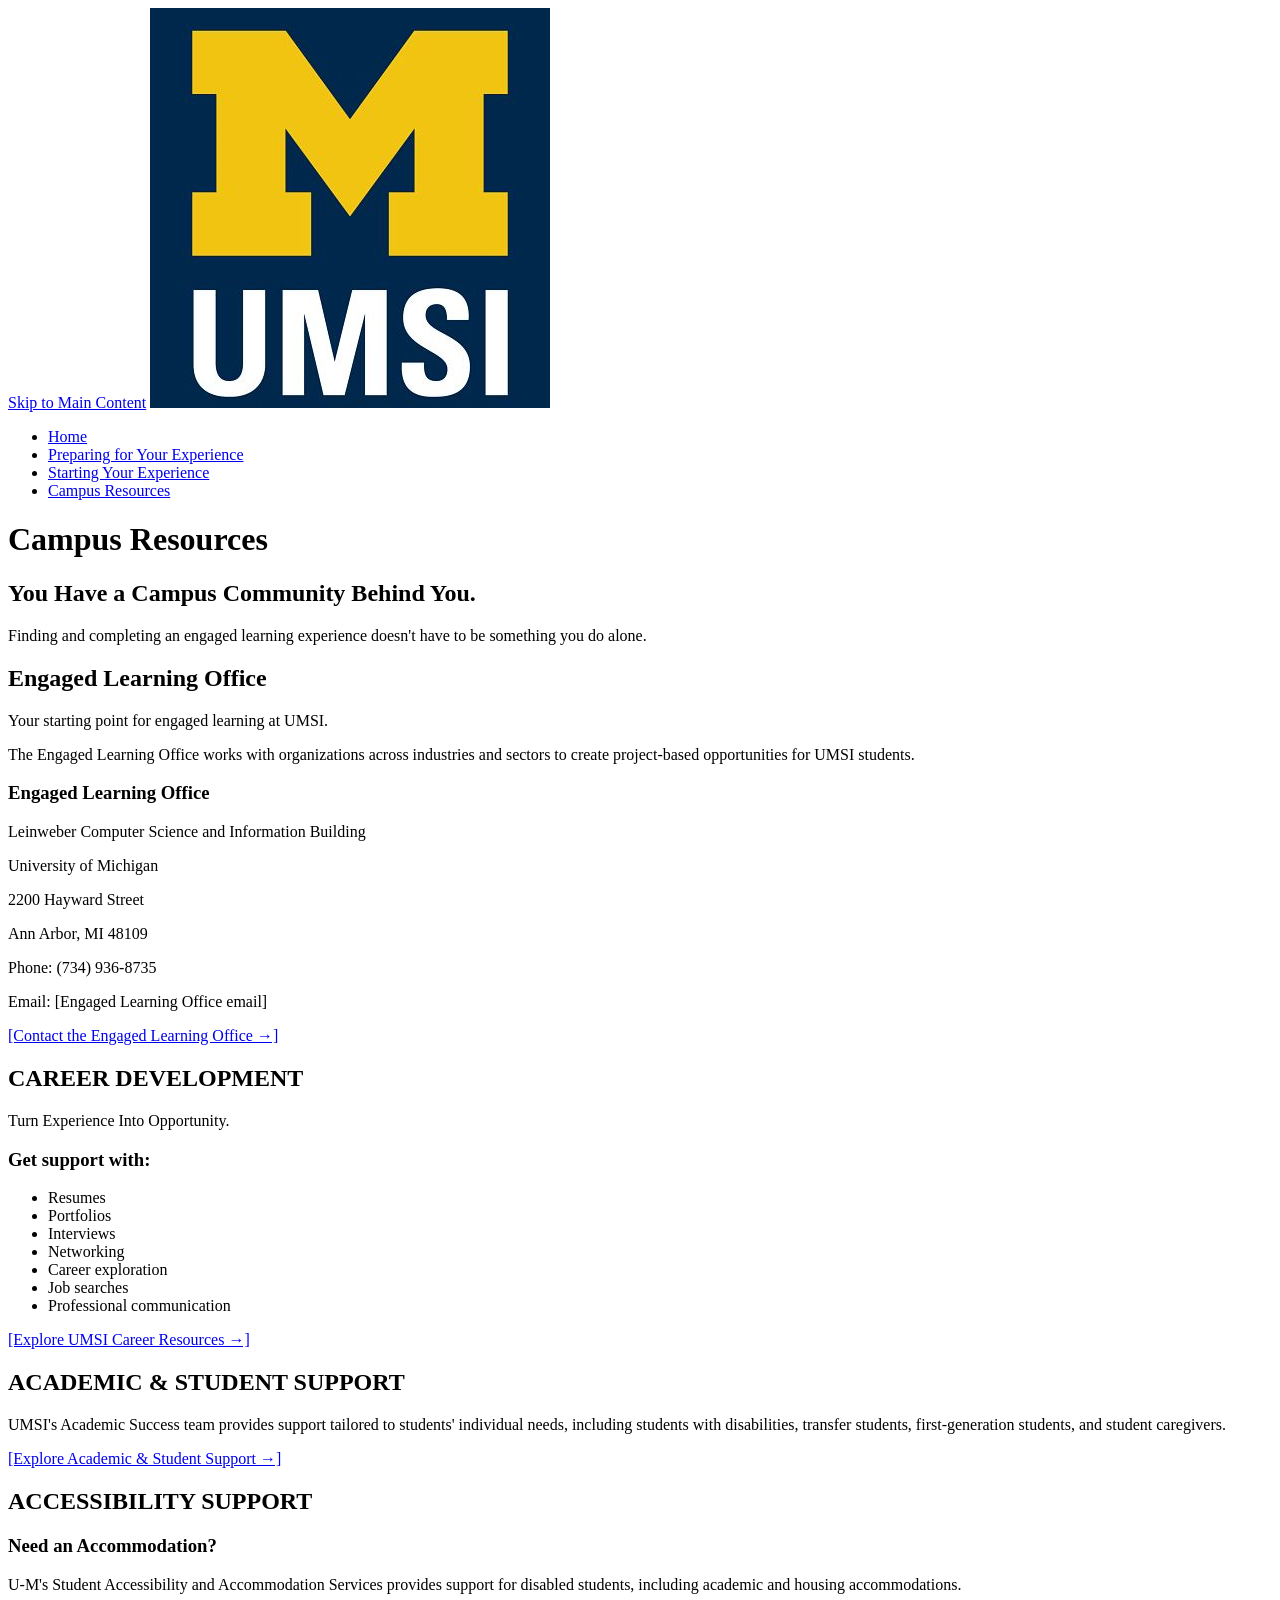
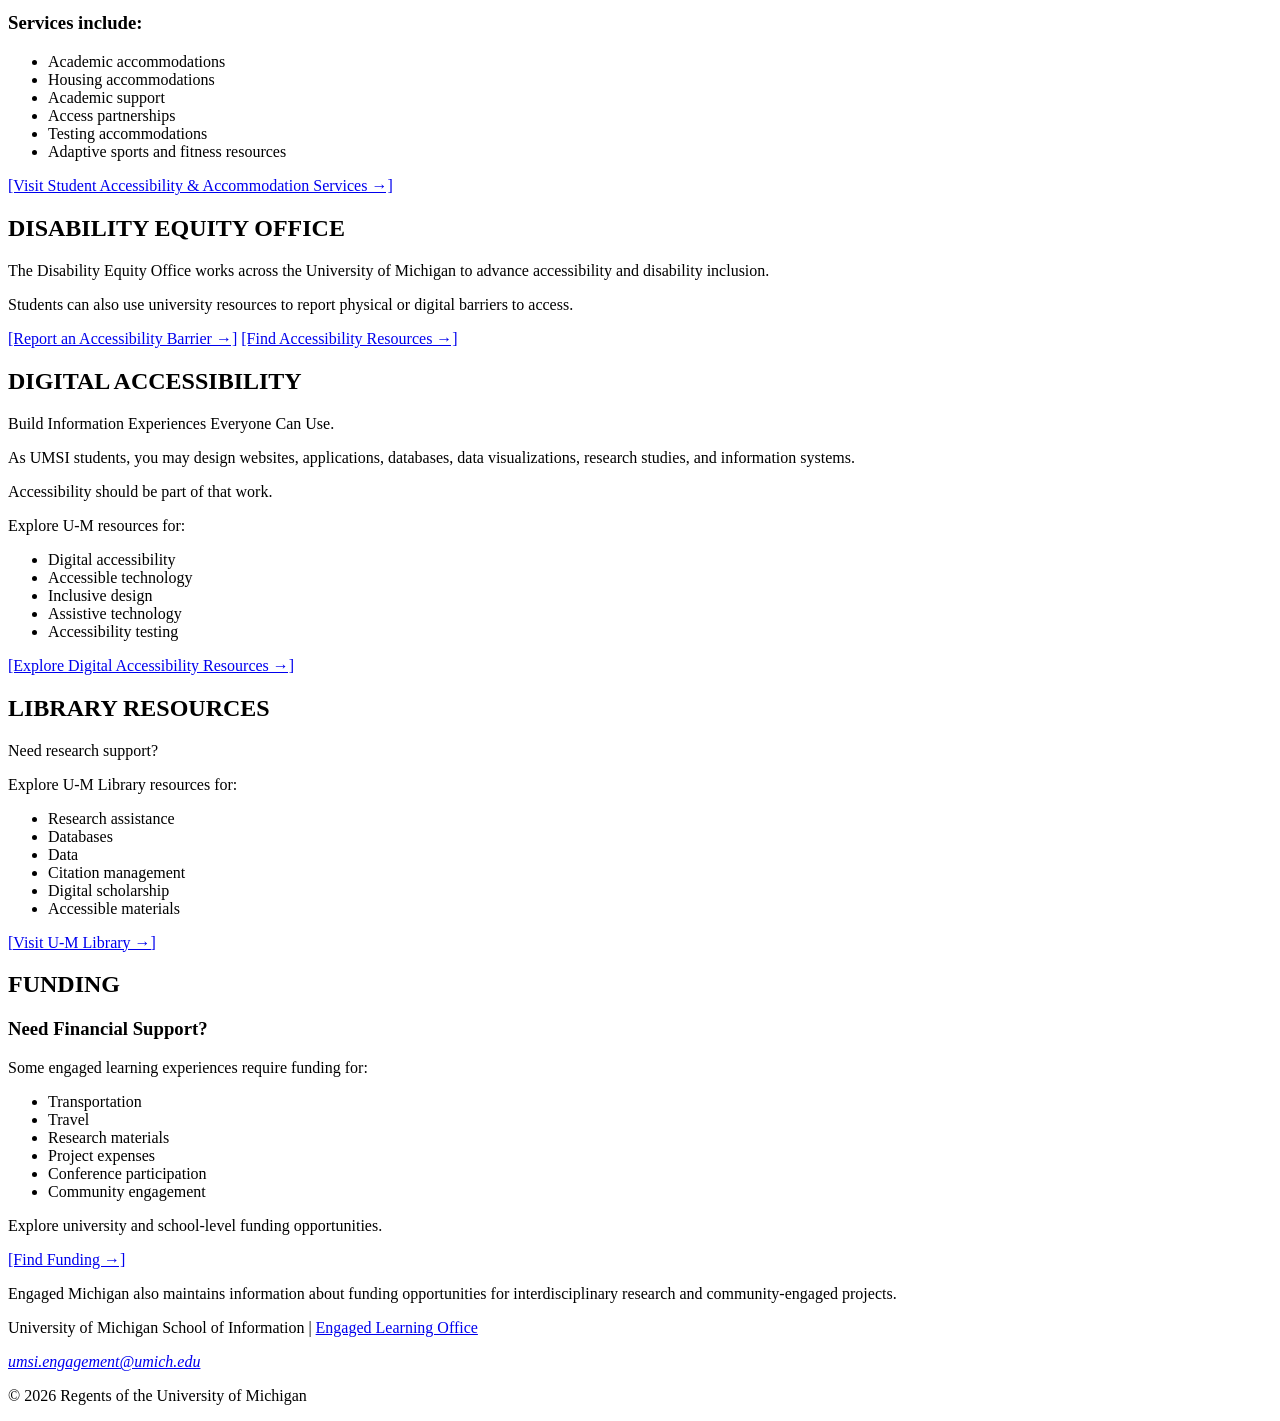
==== campus_resources.html @ bd6daf4a "Week03_hw" ====
<!DOCTYPE html>
<html lang="en">
<head>
    <meta charset="UTF-8">
    <meta name="viewport" content="width=device-width, initial-scale=1.0">
    <title>Campus Resources</title>
</head>
<body>

    <header>
    <a href = "#main">Skip to Main Content</a>
            <img src="images/UMSI_signature_vertical_informal_solidblue.jpg" alt="UMSI Logo">
            <nav>
                <ul>
                    <li><a href = "index.html">Home</a></li>
                    <li><a href = "prep.html">Preparing for Your Experience</a></li>
                    <li><a href = "start.html">Starting Your Experience</a></li>
                    <li><a href = "campus_resources.html">Campus Resources</a></li>
                </ul>
            </nav>
        <h1>Campus Resources</h1>
    </header>

    <main id="main">
        <section>
            <h2>You Have a Campus Community Behind You.</h2>
            <p>Finding and completing an engaged learning experience doesn't have to be something you do alone.</p>
        </section>

        <section>
            <h2>Engaged Learning Office</h2>
            <p>Your starting point for engaged learning at UMSI.</p>
            <p>The Engaged Learning Office works with organizations across industries and sectors to create project-based opportunities for UMSI students.</p>
            <article>
            <h3>Engaged Learning Office</h3>
            <p>Leinweber Computer Science and Information Building</p>
            <p>University of Michigan</p>
            <p>2200 Hayward Street</p>
            <p>Ann Arbor, MI 48109</p>
            <p>Phone: (734) 936-8735</p>
            <p>Email: [Engaged Learning Office email]</p>
            <a href="#">[Contact the Engaged Learning Office →]</a>
            </article>
        </section>

        <section>
            <h2>CAREER DEVELOPMENT</h2>
            <p>Turn Experience Into Opportunity.</p>
            <article>
            <h3>Get support with:</h3>
            <ul>
                <li>Resumes</li>
                <li>Portfolios</li>
                <li>Interviews</li>
                <li>Networking</li>
                <li>Career exploration</li>
                <li>Job searches</li>
                <li>Professional communication</li>
            </ul>
            <a href="#">[Explore UMSI Career Resources →]</a>
            </article>
        </section>

        <section>
            <h2>ACADEMIC & STUDENT SUPPORT</h2>
            <article>
            <p>UMSI's Academic Success team provides support tailored to students' individual needs, including students with disabilities, transfer students, first-generation students, and student caregivers.</p>
            <a href="#">[Explore Academic & Student Support →]</a>
            </article>
        </section>

        <section>
            <h2>ACCESSIBILITY SUPPORT</h2>
            <h3>Need an Accommodation?</h3>
            <p>U-M's Student Accessibility and Accommodation Services provides support for disabled students, including academic and housing accommodations.</p>
            <article>
            <h3>Services include:</h3>
            <ul>
                <li>Academic accommodations</li>
                <li>Housing accommodations</li>
                <li>Academic support</li>
                <li>Access partnerships</li>
                <li>Testing accommodations</li>
                <li>Adaptive sports and fitness resources</li>
            </ul>
            <a href="#">[Visit Student Accessibility & Accommodation Services →]</a>
            </article>
        </section>

        <section>
            <h2>DISABILITY EQUITY OFFICE</h2>
            <article>
            <p>The Disability Equity Office works across the University of Michigan to advance accessibility and disability inclusion.</p>
            <p>Students can also use university resources to report physical or digital barriers to access.</p>
            <a href="#">[Report an Accessibility Barrier →]</a>
            <a href="#">[Find Accessibility Resources →]</a>
            </article>
        </section>

        <section>
            <h2>DIGITAL ACCESSIBILITY</h2>
            <article>
            <p>Build Information Experiences Everyone Can Use.</p>
            <p>As UMSI students, you may design websites, applications, databases, data visualizations, research studies, and information systems.</p>
            <p>Accessibility should be part of that work.</p>
            <p>Explore U-M resources for:</p>
            <ul>
                <li>Digital accessibility</li>
                <li>Accessible technology</li>
                <li>Inclusive design</li>
                <li>Assistive technology</li>
                <li>Accessibility testing</li>
            </ul>
            <a href="#">[Explore Digital Accessibility Resources →]</a>
            </article>
        </section>

        <section>
            <h2>LIBRARY RESOURCES</h2>
            <article>
            <p>Need research support?</p>
            <p>Explore U-M Library resources for:</p>
            <ul>
                <li>Research assistance</li>
                <li>Databases</li>
                <li>Data</li>
                <li>Citation management</li>
                <li>Digital scholarship</li>
                <li>Accessible materials</li>
            </ul>
            <a href="#">[Visit U-M Library →]</a>
            </article>
        </section>

        <section>
            <h2>FUNDING</h2>
            <article>
            <h3>Need Financial Support?</h3>
            <p>Some engaged learning experiences require funding for:</p>
            <ul>
                <li>Transportation</li>
                <li>Travel</li>
                <li>Research materials</li>
                <li>Project expenses</li>
                <li>Conference participation</li>
                <li>Community engagement</li>
            </ul>
            <p>Explore university and school-level funding opportunities.</p>
            <a href="#">[Find Funding →]</a>
            <p>Engaged Michigan also maintains information about funding opportunities for interdisciplinary research and community-engaged projects.</p>
            </article>
        </section>
    </main>

    <footer>
        <p>University of Michigan School of Information | <a href="https://www.si.umich.edu/programs/engaged-learning/about-engaged-learning-office">Engaged Learning Office </a></p>
      <address>
        <a href="mailto:umsi.engagement@umich.edu">umsi.engagement@umich.edu</a>
      </address>
      <p>&copy; 2026 Regents of the University of Michigan</p>
    </footer>

</body>

</html>
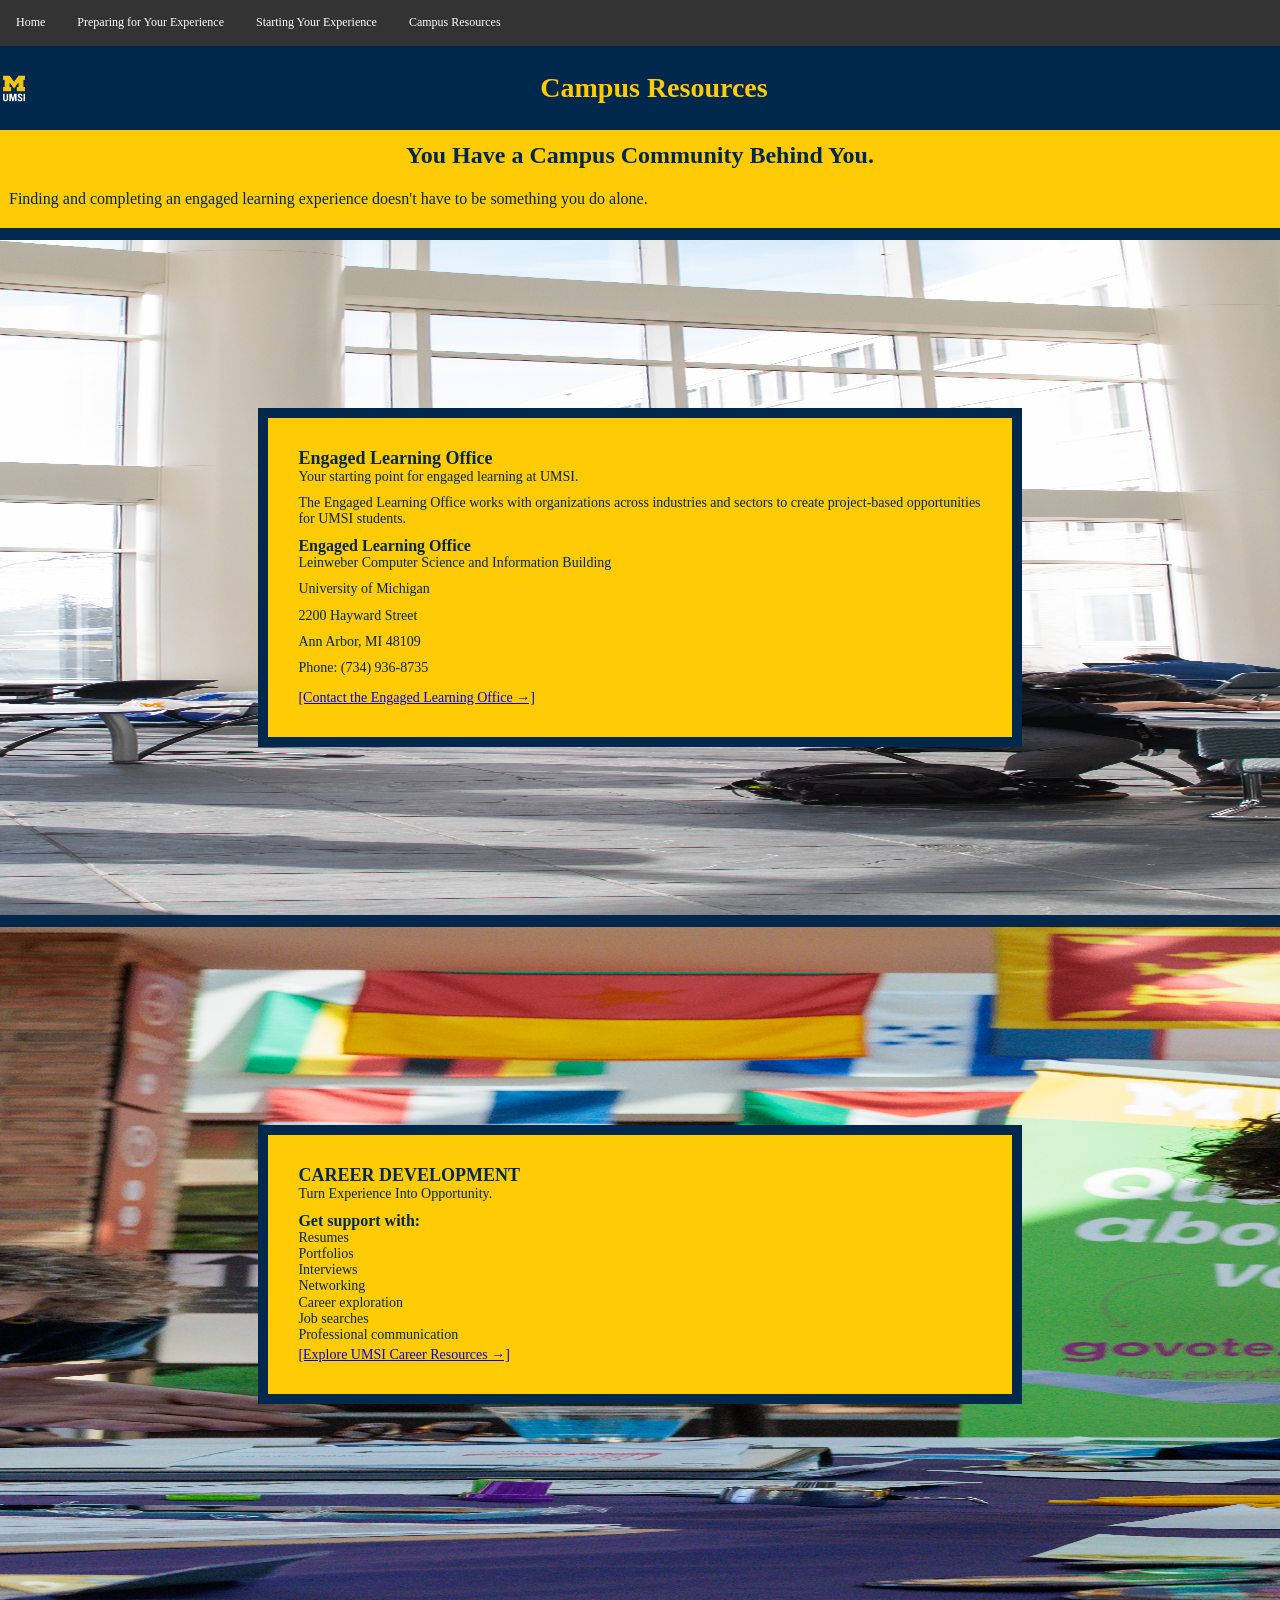
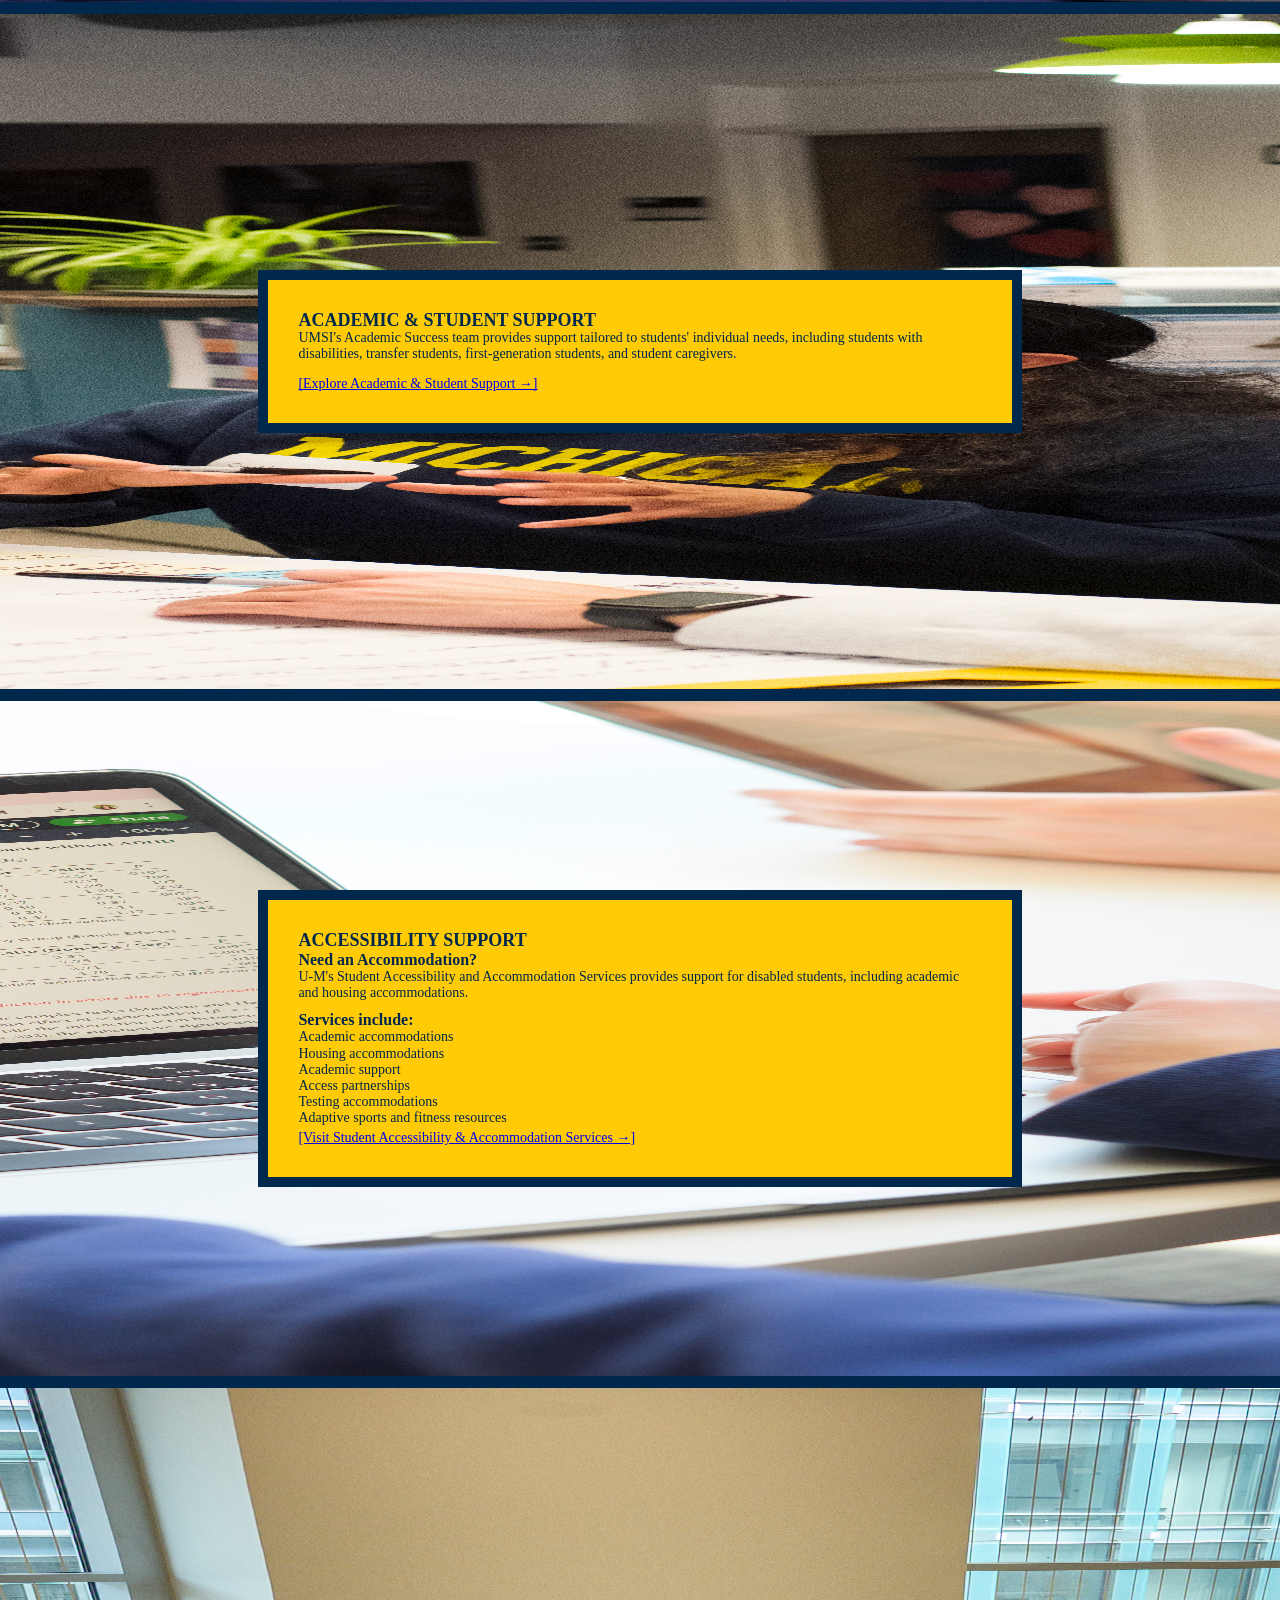
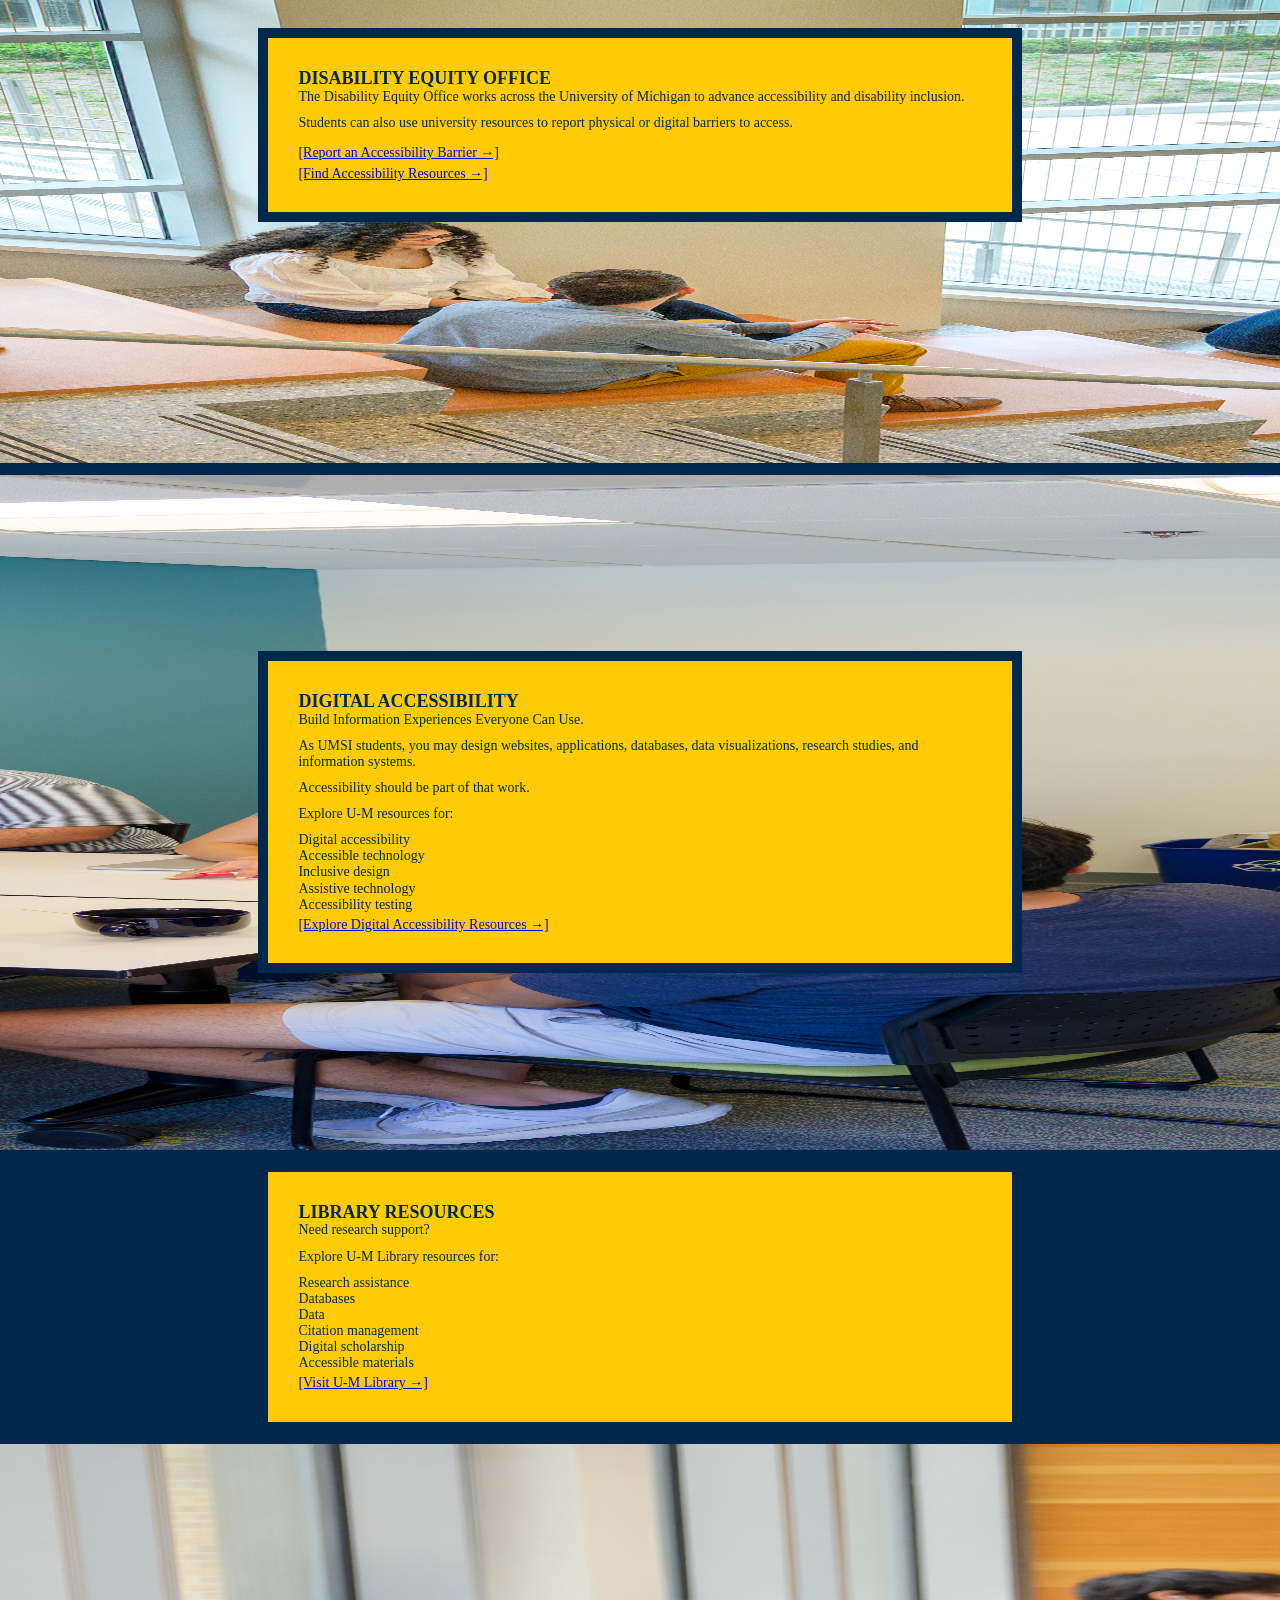
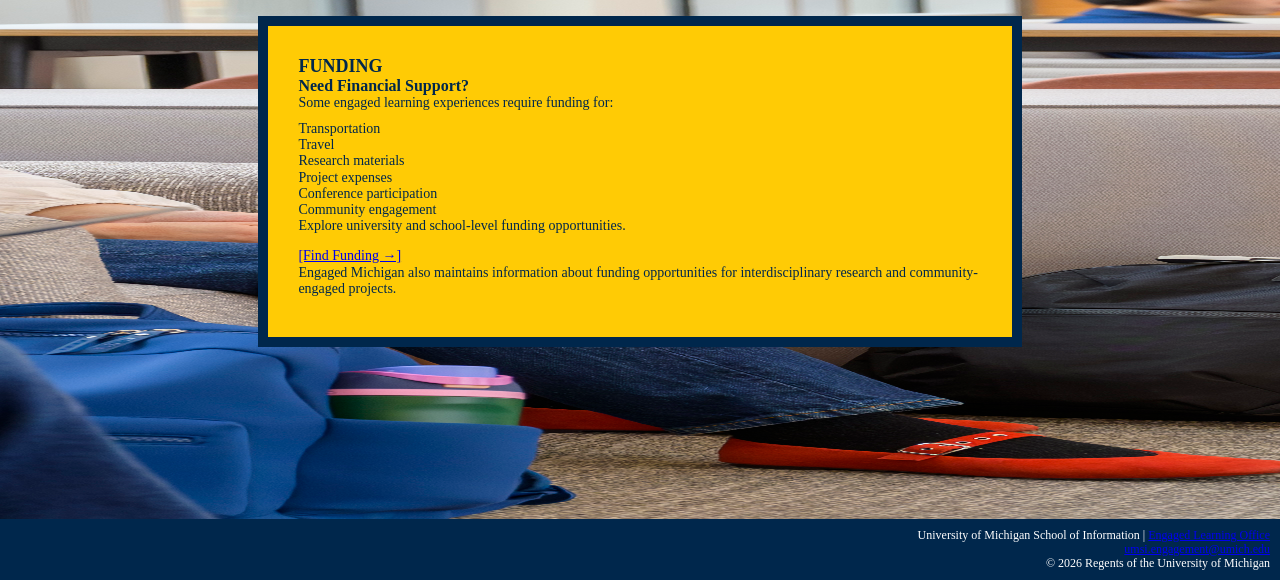
==== commit 09082c1d: "10.18 mobile development" ====
--- a/campus_resources.html
+++ b/campus_resources.html
@@ -3,13 +3,15 @@
 <head>
     <meta charset="UTF-8">
     <meta name="viewport" content="width=device-width, initial-scale=1.0">
-    <title>Campus Resources</title>
+    <link rel="icon" type="image/png" href="image/Block_M-Hex.png" />
+    <link rel="stylesheet" href="css/html5reset.css" />
+    <link rel="stylesheet" href="css/style.css" />
+    <title>Campus Resources | UMSI</title>
 </head>
 <body>
 
     <header>
-    <a href = "#main">Skip to Main Content</a>
-            <img src="images/UMSI_signature_vertical_informal_solidblue.jpg" alt="UMSI Logo">
+    <a href = "#main" class="skip-link">Skip to Main Content</a>
             <nav>
                 <ul>
                     <li><a href = "index.html">Home</a></li>
@@ -18,16 +20,20 @@
                     <li><a href = "campus_resources.html">Campus Resources</a></li>
                 </ul>
             </nav>
-        <h1>Campus Resources</h1>
+        <h1> <img class="signature" src="images/UMSI_signature_vertical_informal_solidblue.jpg" alt="UMSI Logo">Campus Resources</h1>
     </header>
 
     <main id="main">
-        <section>
+        <section class="intro">
             <h2>You Have a Campus Community Behind You.</h2>
             <p>Finding and completing an engaged learning experience doesn't have to be something you do alone.</p>
         </section>
 
-        <section>
+        <div class="contacts-image">
+        <img src="images/DBRN_StudentsinCASL_2024_1.JPG" alt="Students work together in the CASL lab.">
+        </div>    
+
+        <section class="contacts textblock">
             <h2>Engaged Learning Office</h2>
             <p>Your starting point for engaged learning at UMSI.</p>
             <p>The Engaged Learning Office works with organizations across industries and sectors to create project-based opportunities for UMSI students.</p>
@@ -38,12 +44,15 @@
             <p>2200 Hayward Street</p>
             <p>Ann Arbor, MI 48109</p>
             <p>Phone: (734) 936-8735</p>
-            <p>Email: [Engaged Learning Office email]</p>
             <a href="#">[Contact the Engaged Learning Office →]</a>
             </article>
         </section>
 
-        <section>
+        <div class="career-image">
+        <img src="images/MCOMMONS-NorthCampusGoBlueBash-04.jpg.JPG" alt="Students attend a U-M career fair.">
+        </div>
+
+        <section class="career textblock">
             <h2>CAREER DEVELOPMENT</h2>
             <p>Turn Experience Into Opportunity.</p>
             <article>
@@ -61,7 +70,11 @@
             </article>
         </section>
 
-        <section>
+        <div class="support-image">
+        <img src="images/UMSI_DesignJam_02142022_01.JPG" alt="Students work together in a UMSI class.">
+        </div>
+
+        <section class="support textblock">
             <h2>ACADEMIC & STUDENT SUPPORT</h2>
             <article>
             <p>UMSI's Academic Success team provides support tailored to students' individual needs, including students with disabilities, transfer students, first-generation students, and student caregivers.</p>
@@ -69,7 +82,11 @@
             </article>
         </section>
 
-        <section>
+        <div class="accessibility-image">   
+        <img src="images/UMSI_ViewbookPHD2026_09.jpg" alt="A student works on a laptop in the U-M Duderstadt Center.">
+        </div>
+
+        <section class="accessibility textblock">
             <h2>ACCESSIBILITY SUPPORT</h2>
             <h3>Need an Accommodation?</h3>
             <p>U-M's Student Accessibility and Accommodation Services provides support for disabled students, including academic and housing accommodations.</p>
@@ -86,18 +103,27 @@
             <a href="#">[Visit Student Accessibility & Accommodation Services →]</a>
             </article>
         </section>
+       
+        <div class="disability-image">    
+        <img src="images/UMSI_ViewbookMSI2026_09.jpg" alt="A student works on a laptop in the U-M Duderstadt Center.">
+        </div>
 
-        <section>
+        <section class="disability textblock">
             <h2>DISABILITY EQUITY OFFICE</h2>
             <article>
             <p>The Disability Equity Office works across the University of Michigan to advance accessibility and disability inclusion.</p>
             <p>Students can also use university resources to report physical or digital barriers to access.</p>
             <a href="#">[Report an Accessibility Barrier →]</a>
+            <br>
             <a href="#">[Find Accessibility Resources →]</a>
             </article>
         </section>
+        
+        <div class="digital-image">
+        <img src="images/UMSI_ViewbookBSI2026_20.jpg" alt="Students together in the digital meeting room.">
+        </div>
 
-        <section>
+        <section class="digital textblock">
             <h2>DIGITAL ACCESSIBILITY</h2>
             <article>
             <p>Build Information Experiences Everyone Can Use.</p>
@@ -115,7 +141,11 @@
             </article>
         </section>
 
-        <section>
+        <div class="library-image">
+        <img src="images/MCOMMONS-FinalsStudyLocations2024-22.jpg" alt="Students study in the U-M Hatcher Graduate Library.">
+        </div>
+
+        <section class="library textblock">
             <h2>LIBRARY RESOURCES</h2>
             <article>
             <p>Need research support?</p>
@@ -132,7 +162,11 @@
             </article>
         </section>
 
-        <section>
+        <div class="funding-image">
+        <img src="images/UMSI_ViewbookMSI2026_19.jpg" alt="UMSI students are talking in the public area.">
+        </div>
+        
+        <section class="funding textblock">
             <h2>FUNDING</h2>
             <article>
             <h3>Need Financial Support?</h3>
--- a/css/style.css
+++ b/css/style.css
@@ -0,0 +1,301 @@
+html {
+    scroll-behavior: smooth;
+}
+
+body {
+    background-color: #00274c;
+    font-size: 18px;
+    line-height: 1.15;
+    margin: 0;
+    padding: 0;
+}
+
+h1 {
+    font-size: 28px;
+    font-weight: bolder;
+    color: #ffcb05;
+    line-height: 1;
+    padding: 28px 0;
+    text-align: center;
+    background-color: #00274c;
+}
+
+h2 {
+    font-size: 24px;
+    font-weight: bold;
+}
+
+p {
+    font-size: 16px;
+    margin-top: 0;
+    margin-bottom: 10px;
+}
+
+li {
+    font-size: 16px;
+}
+
+nav a:hover, nav a:focus {
+    background-color:#111111;
+}
+
+nav ul{
+    list-style-type: none;
+    margin: 0;
+    padding: 0;
+    overflow: hidden;
+    background-color: #333333;
+}
+
+nav ul li {
+    float: left;
+}
+
+nav ul li a {
+    font-size: 12px;
+    display:block;
+    color:#ffffff;
+    text-align: center;
+    padding: 16px;
+    text-decoration: none;
+}
+
+.signature {
+    height: 28px;
+    width:auto;
+    float: left;
+}
+
+.skip-link {
+    background-color: #ffffff;
+    left: 0;
+    padding: 6px;
+    -webkit-transition: top 1s ease-out;
+    transition: top 1s ease-out;
+    z-index: 1;
+    position:absolute;
+    top:-65px;
+}
+
+.skip-link:focus {
+    position:absolute;
+    top:0;
+}
+
+a:focus {
+    border:#ffcb05 2px solid;
+}
+
+main {
+    display: grid;
+    grid-template-columns: repeat(5, 1fr);
+    gap: 12px;
+}
+
+.intro {
+    grid-column: 1 / -1;
+    background-color: #ffcb05;
+    color:#00274c;
+}
+
+.intro h2 {
+    font-size: 24px;
+    font-weight: bold;
+    padding: 12px;
+    text-align: center;
+}
+
+.intro p {
+    padding: 9px;
+    text-align: left;
+}
+
+.intro-video {
+    display:flex;
+    justify-content: center;
+    align-items: center;
+    padding: 10px;
+}
+
+.why_use, .guidance, .featured_programs, .about, .ELO, .contacts, .career, .support, .accessibility, .disability, .digital, .library, .funding, .why_prepare, .work, .goals, .questions, .process, .resources, .conversation {
+    grid-column: 2 / span 3;
+}
+
+.why_use, .contacts, .why_prepare {
+    grid-row: 2;
+}
+
+.guidance, .career, .phase1, .conversation {
+    grid-row: 3;
+}
+
+.featured_programs, .support, .work, .first_week {
+    grid-row: 4;
+}
+
+.about, .accessibility, .goals, .toolkit {
+    grid-row: 5;
+}
+
+.ELO, .disability, .questions, .experience {
+    grid-row: 6;
+}
+
+.digital, .process, .checklist {
+    grid-row: 7;
+}
+
+.library, .resources, .reflect {
+    grid-row: 8;
+}
+
+.funding, .phase2, .future {
+    grid-row: 9;
+}
+
+.why_use-image, .guidance-image, .featured_programs-image, .about-image, .contacts-image, .career-image, .support-image, .accessibility-image, .disability-image, .digital-image, .library-image, .funding-image, .why_prepare-image, .work-image, .goals-image, .questions-image, .process-image, .ready-image, .conversation-image {
+    grid-column: 1 / -1;
+    max-height:675px;
+    width: auto;
+    display: flex;
+    justify-content: center;
+    overflow: hidden;
+}
+
+.why_use-image, .contacts-image, .why_prepare-image,.ready-image {
+    grid-row: 2;
+}
+
+.guidance-image, .career-image, .conversation-image {
+    grid-row: 3;
+}
+
+.featured_programs-image, .support-image, .work-image {
+    grid-row: 4;
+}
+
+.about-image, .accessibility-image, .goals-image {
+    grid-row: 5;
+}
+
+.disability-image, .questions-image {
+    grid-row: 6;
+}
+
+.digital-image, .process-image {
+    grid-row: 7;
+}
+
+.library-image {
+    grid-row: 8;
+}
+
+.funding-image {
+    grid-row: 9;
+}
+
+.textblock {
+    max-height: 400px;
+    align-self: center;
+    text-align: start;
+    background-color: #ffcb05;
+    color: #00274c;
+    padding: 30px;
+    border: #00274c 10px solid;
+    overflow-y: auto;
+    overflow-x: hidden;
+}
+
+.resources {
+    grid-column: 1 / -1;
+    font-size: 14px;
+    color: #00274c;
+    background-color: #ffcb05;
+    padding: 10px;
+}
+
+.phase1, .phase2 {
+    color:#ffcb05;
+    grid-column: 1 / -1;
+    text-align: left;
+    padding: 10px;
+}
+
+.phase1 h2, .phase2 h2 {
+    font-weight: bold;
+    font-size: 24px;
+}
+
+.textblock h2 {
+    font-size: 18px;
+    font-weight: bold;
+}
+
+.textblock h3 {
+    font-size: 16px;
+    font-weight: bold;
+}
+
+.textblock h4 {
+    font-size: 14px;
+    font-weight: bold;
+}
+
+.textblock p, .textblock li, .textblock a{
+    font-size: 14px;
+}
+
+.ELO {
+    grid-column: 1 / -1;
+    background-color: #ffcb05;
+    color: #00274c;
+    padding: 20px;
+    border: 0;
+}
+
+.first_week, .orientation, .collaboration, .toolkit, .experience, .checklist, .reflect, .future{
+    grid-column: 1 / -1;
+    max-height: 10000px;
+}
+
+.first_week {
+    font-size: 18px;
+    padding:20px 0 0 0;
+    color:#ffcb05;
+    align-self: center;
+    background-color: #00274c;
+    display: grid;
+    grid-template-columns: repeat(2, 1fr);
+}
+
+.first_week h2 {
+    text-align: center;
+    grid-column: 1 / -1;
+}
+
+.orientation {
+    grid-column: 1 / 2;
+    max-height: 300px;
+    overflow: auto;
+}
+
+.collaboration {
+    grid-column: 2 / 3;
+    max-height: 300px;
+    overflow: auto;
+}
+
+footer {
+    margin: 10px;
+    text-align: end;
+}
+
+footer p {
+    color: #ffffff;
+    font-size: 12px;
+    margin-bottom: 0;
+}
+
+footer address {
+    font-size: 12px;
+}
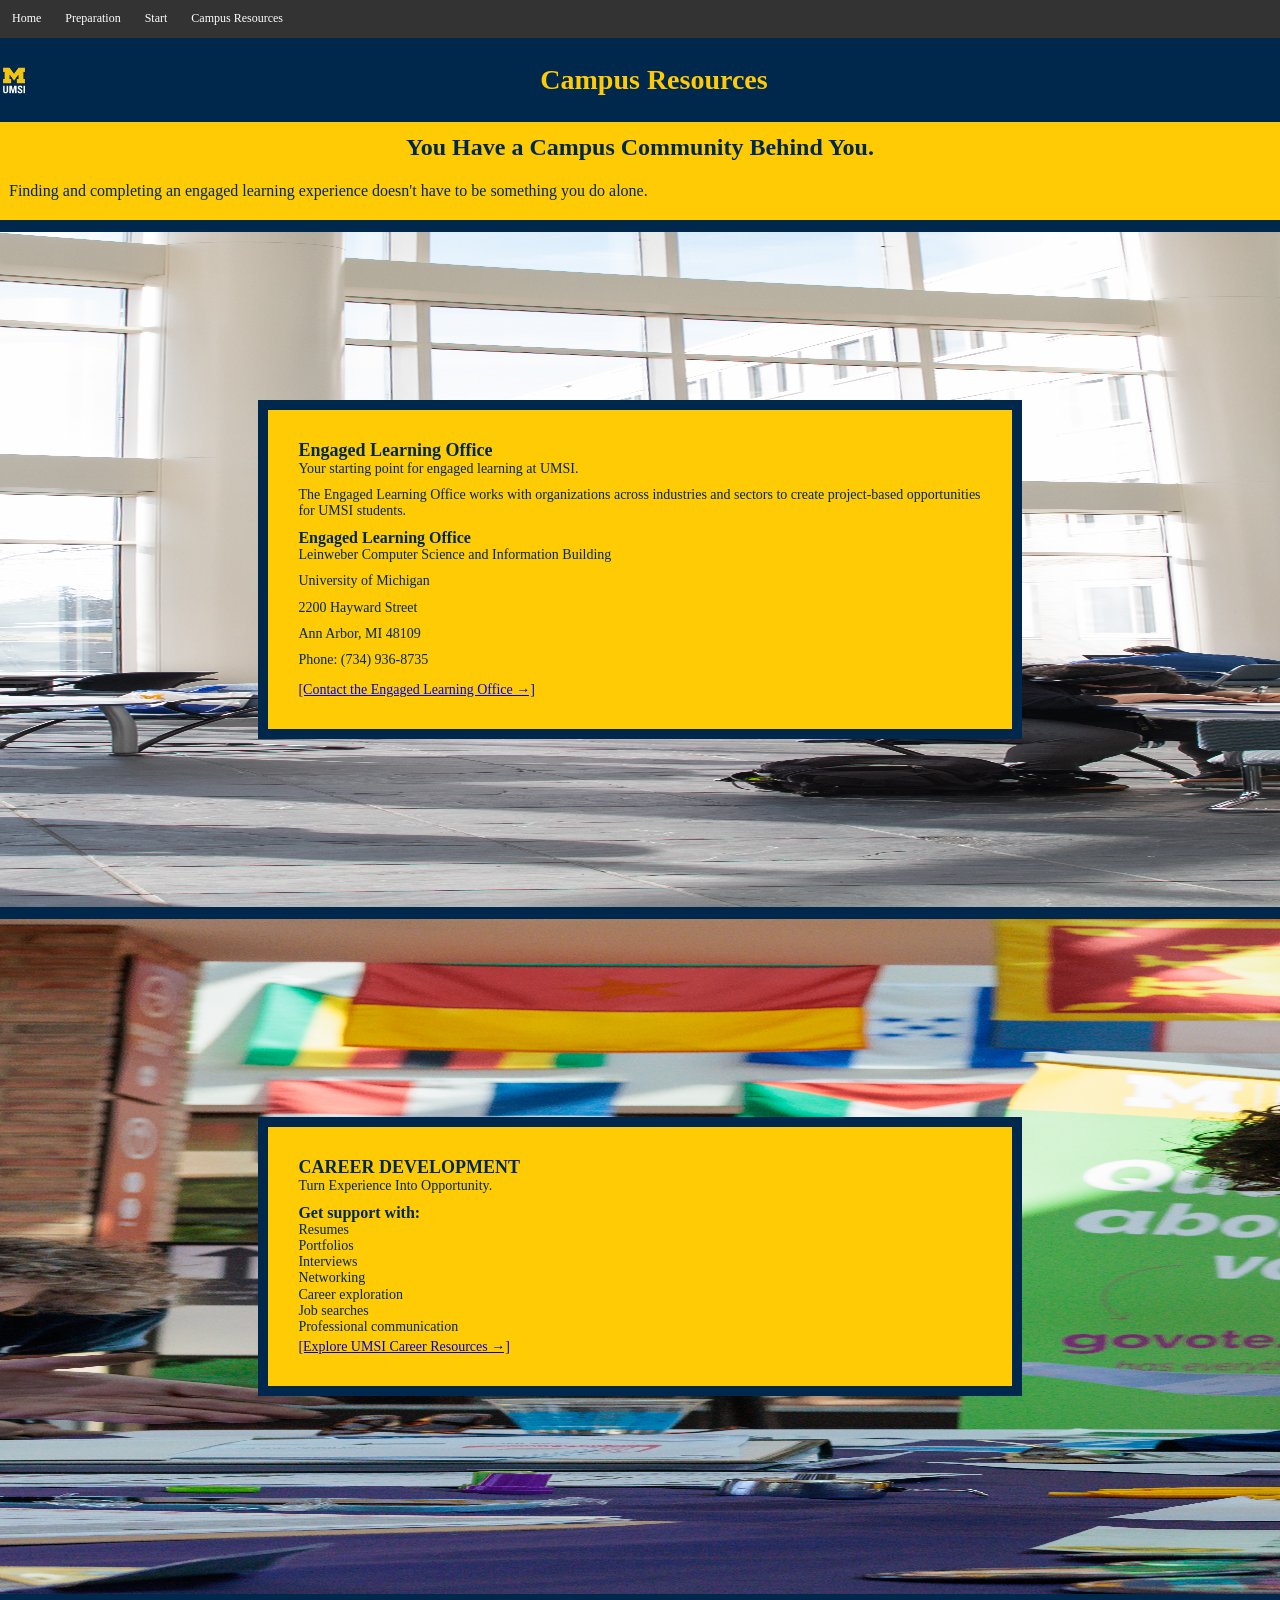
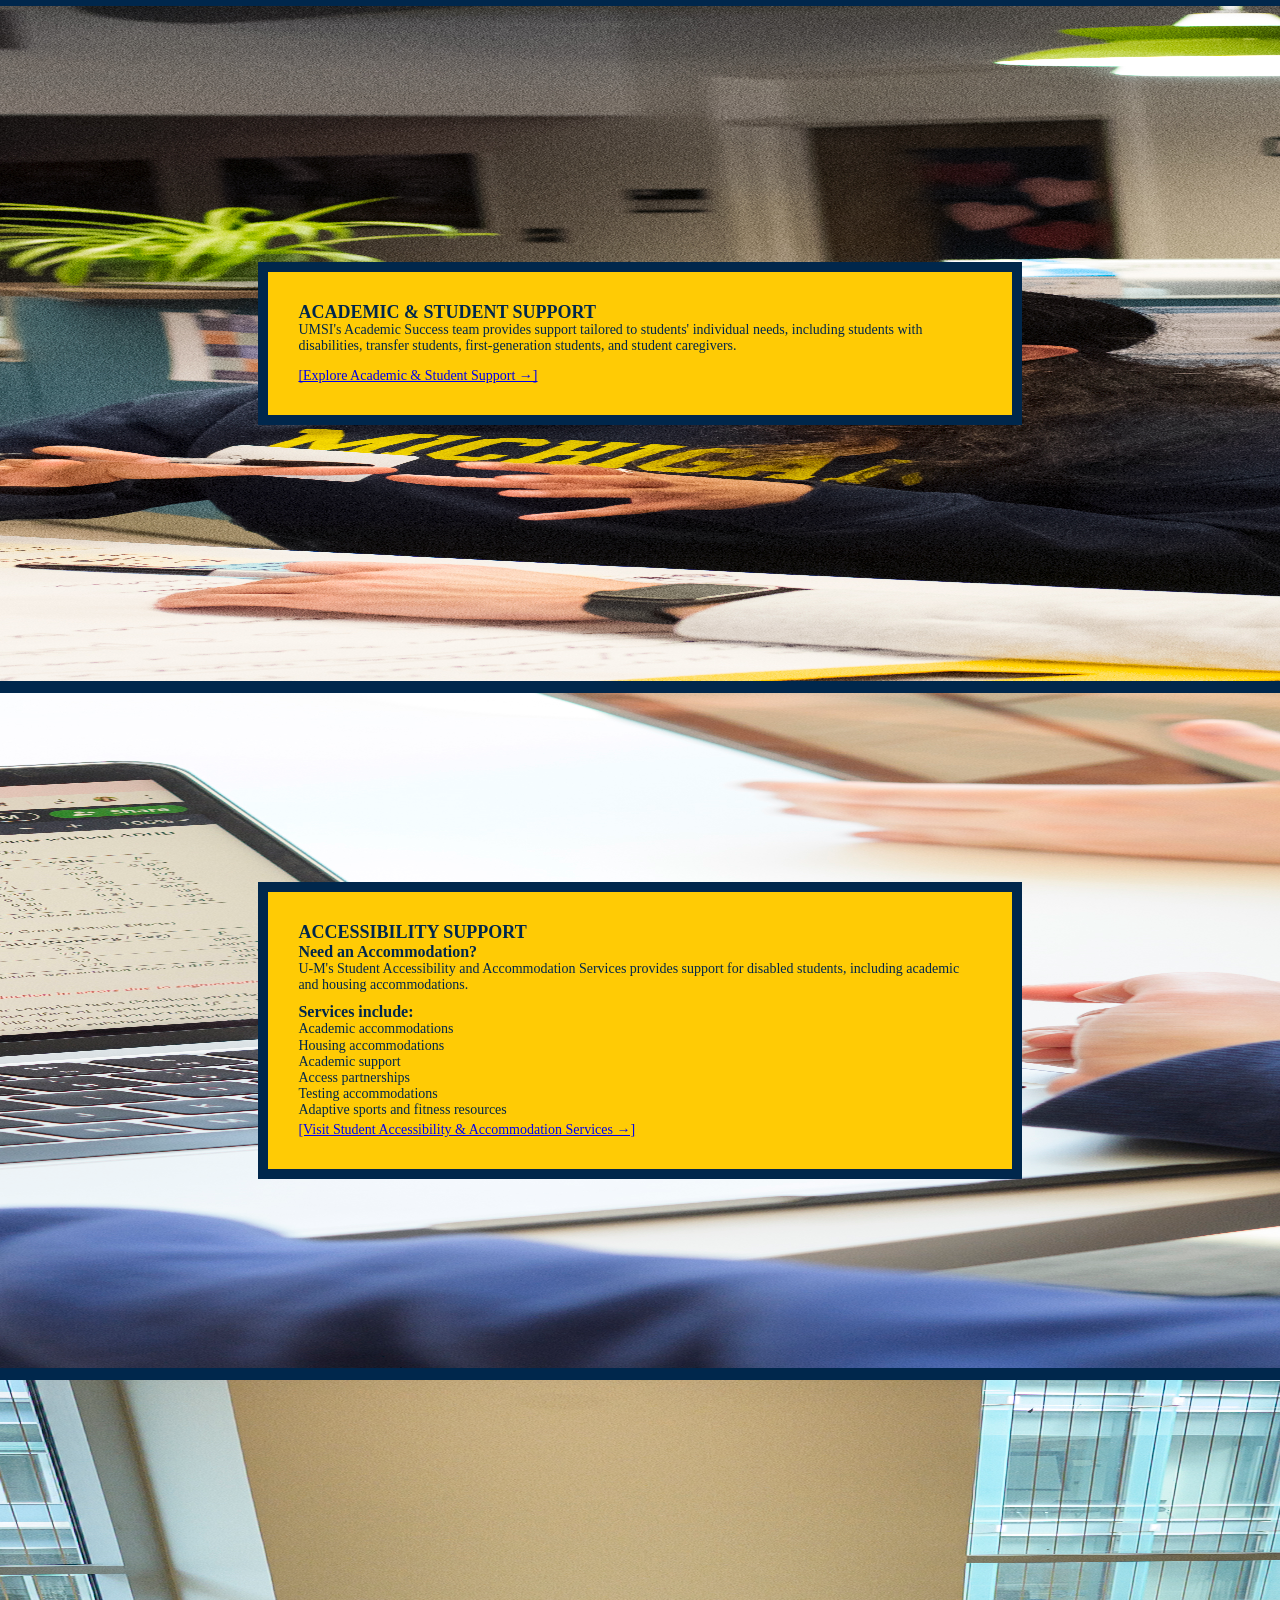
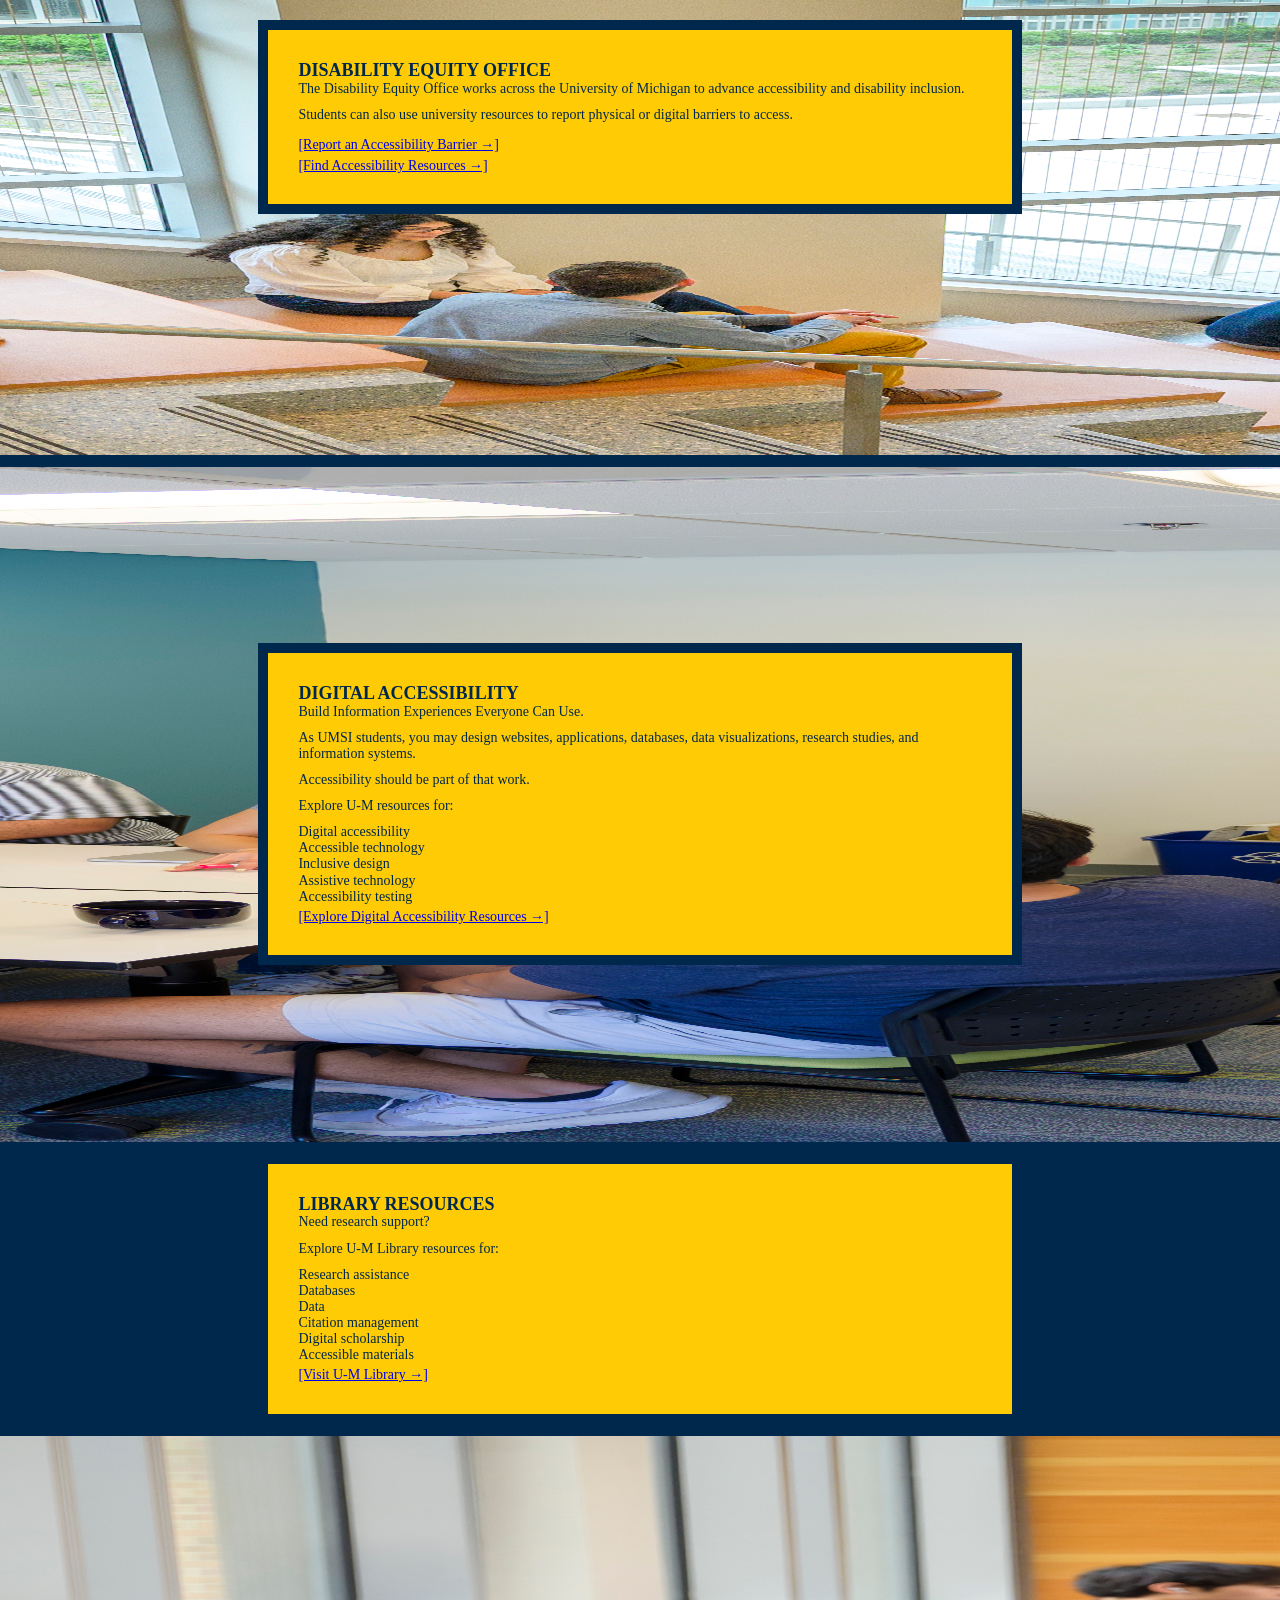
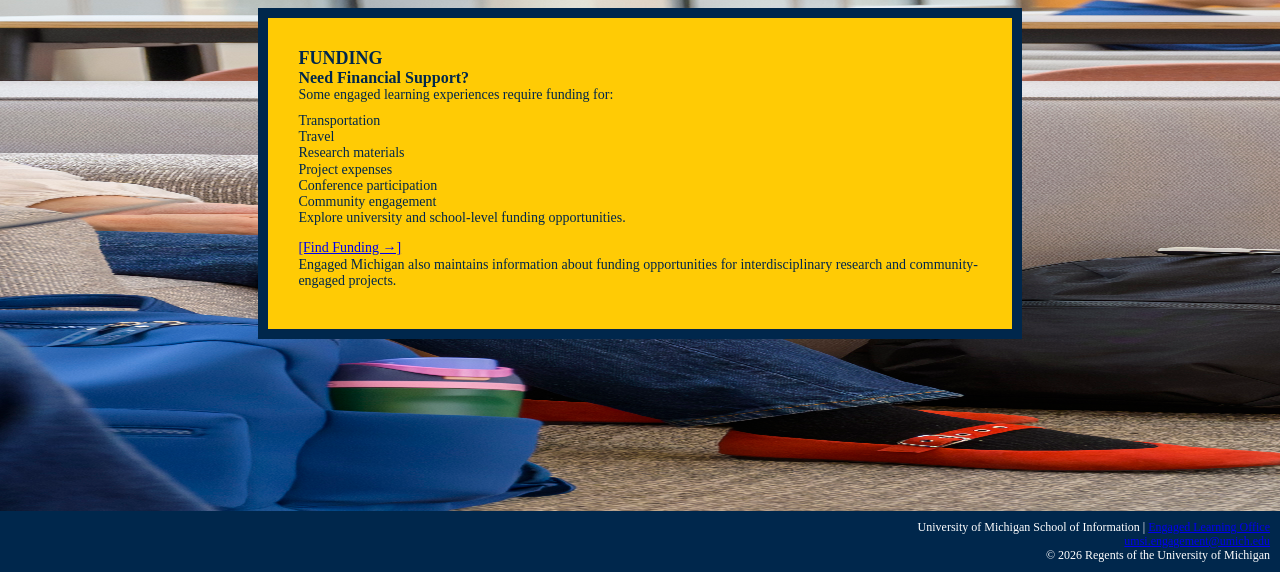
==== commit cb3026b2: "10.19 modification" ====
--- a/campus_resources.html
+++ b/campus_resources.html
@@ -3,7 +3,7 @@
 <head>
     <meta charset="UTF-8">
     <meta name="viewport" content="width=device-width, initial-scale=1.0">
-    <link rel="icon" type="image/png" href="image/Block_M-Hex.png" />
+    <link rel="icon" type="image/png" href="images/Block_M-Hex.png" />
     <link rel="stylesheet" href="css/html5reset.css" />
     <link rel="stylesheet" href="css/style.css" />
     <title>Campus Resources | UMSI</title>
@@ -15,8 +15,8 @@
             <nav>
                 <ul>
                     <li><a href = "index.html">Home</a></li>
-                    <li><a href = "prep.html">Preparing for Your Experience</a></li>
-                    <li><a href = "start.html">Starting Your Experience</a></li>
+                    <li><a href = "prep.html">Preparation</a></li>
+                    <li><a href = "start.html">Start</a></li>
                     <li><a href = "campus_resources.html">Campus Resources</a></li>
                 </ul>
             </nav>
--- a/css/style.css
+++ b/css/style.css
@@ -56,7 +56,7 @@
     display:block;
     color:#ffffff;
     text-align: center;
-    padding: 16px;
+    padding: 12px;
     text-decoration: none;
 }
 
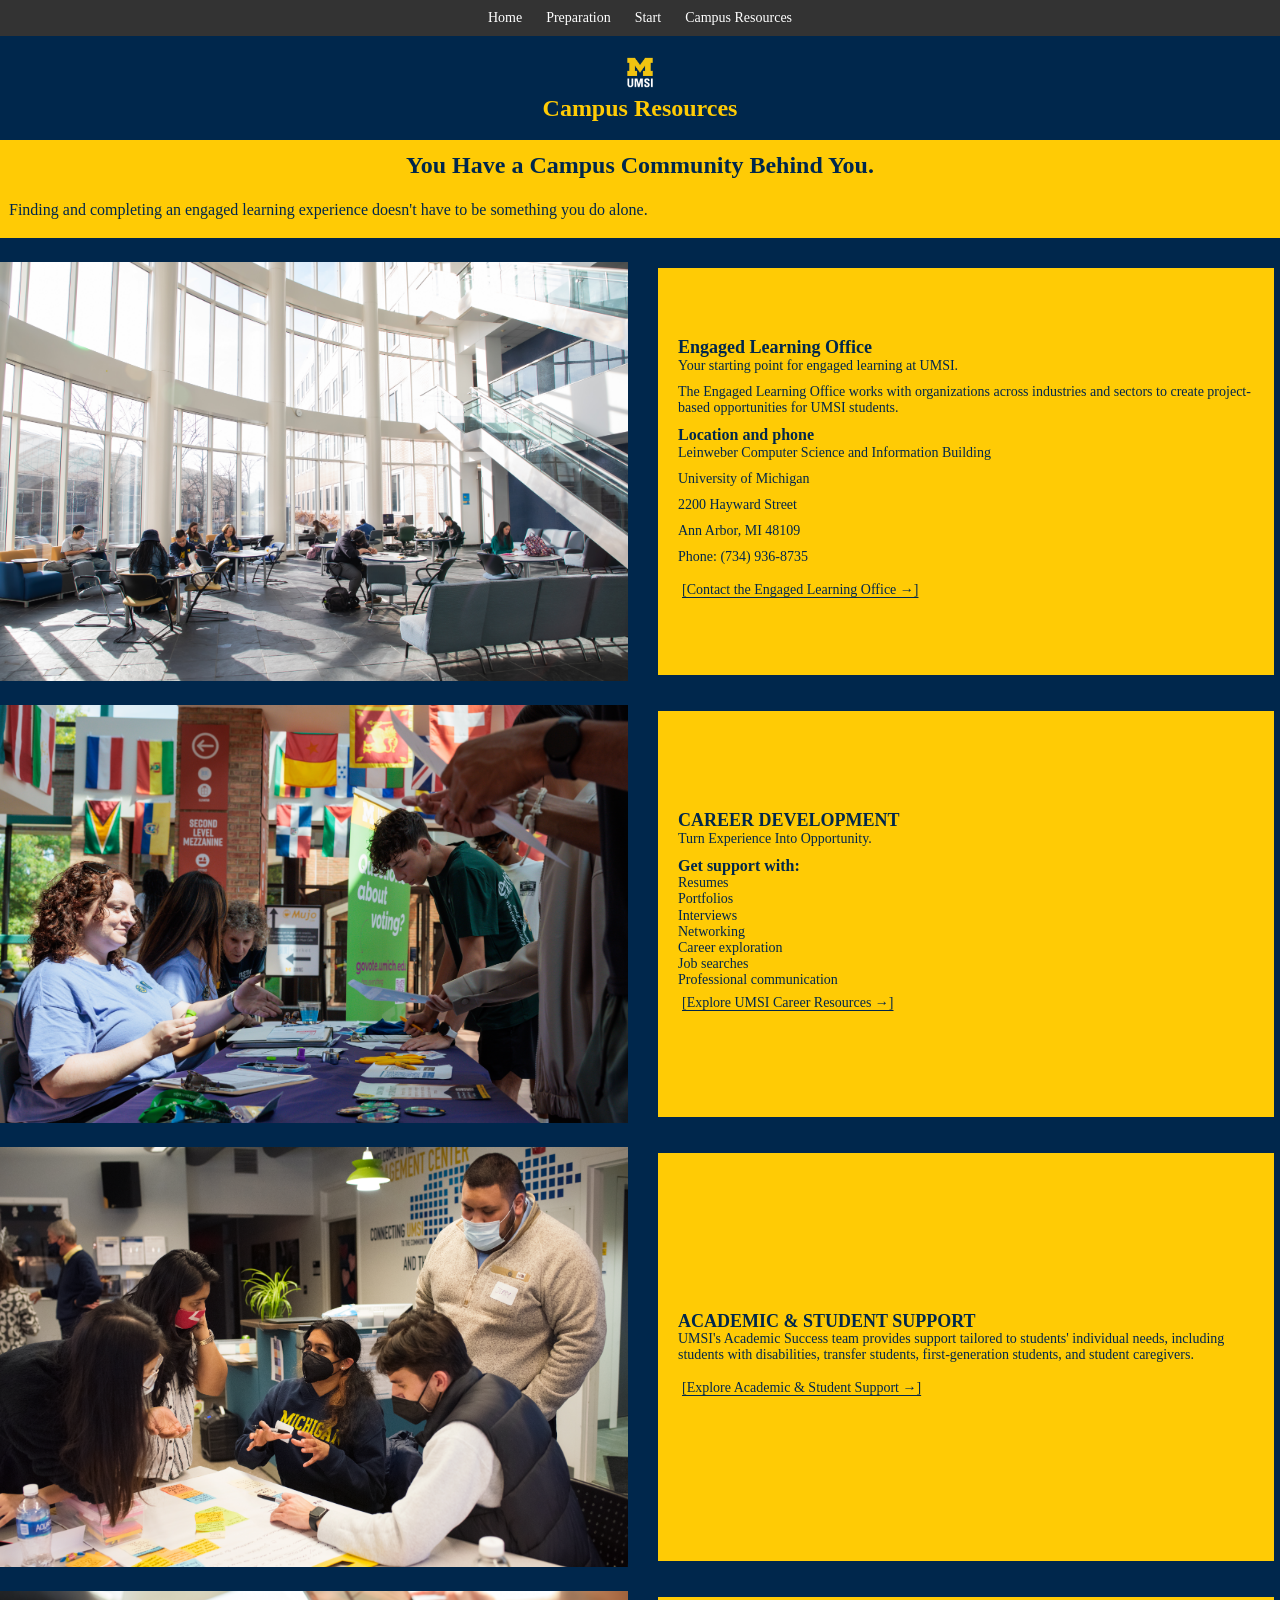
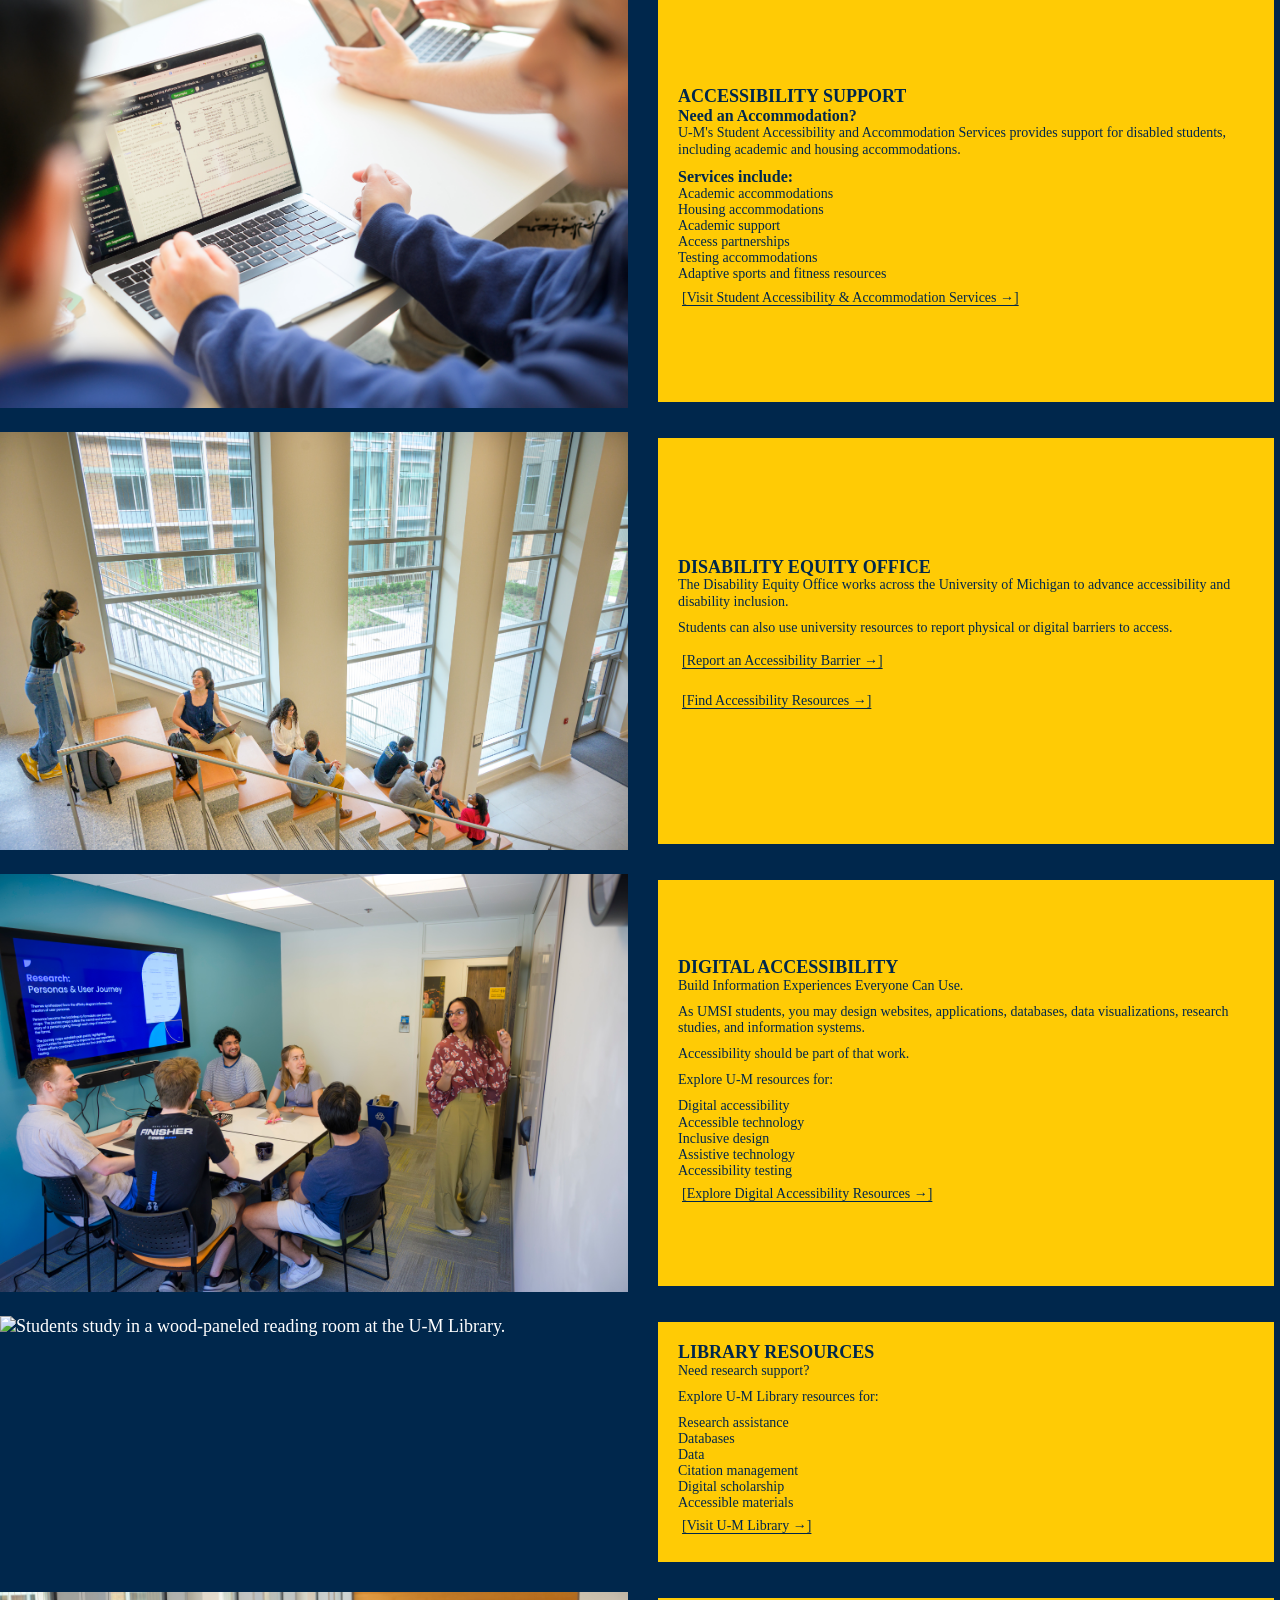
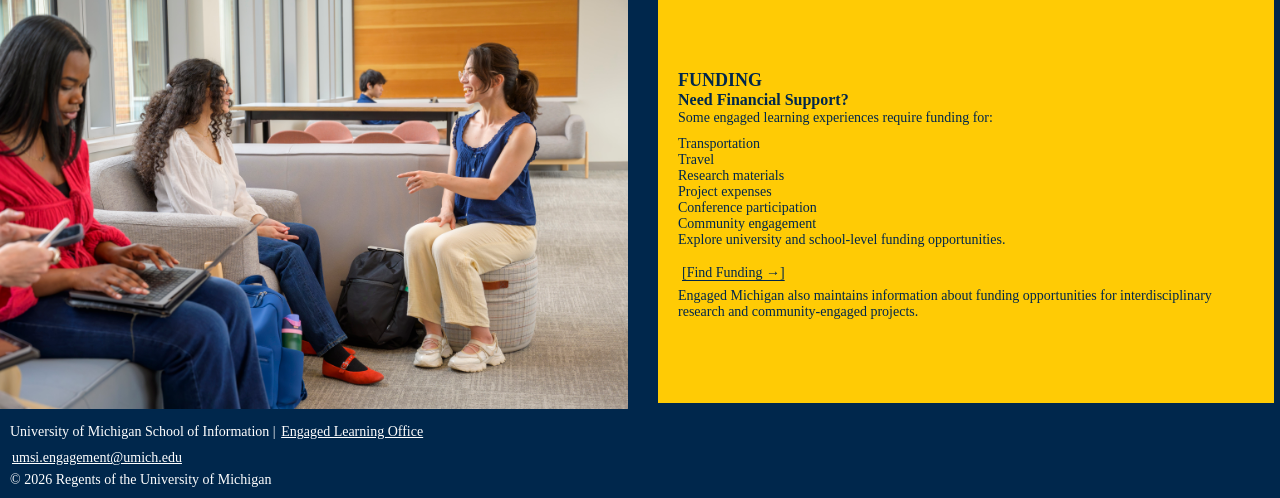
==== commit cb21a0f4: "Modify all the file to meet the final purpose" ====
--- a/campus_resources.html
+++ b/campus_resources.html
@@ -11,26 +11,26 @@
 <body>
 
     <header>
-    <a href = "#main" class="skip-link">Skip to Main Content</a>
-            <nav>
+    <a href="#main" class="skip-link">Skip to Main Content</a>
+            <nav aria-label="Main navigation">
                 <ul>
-                    <li><a href = "index.html">Home</a></li>
-                    <li><a href = "prep.html">Preparation</a></li>
-                    <li><a href = "start.html">Start</a></li>
-                    <li><a href = "campus_resources.html">Campus Resources</a></li>
+                    <li><a href="index.html">Home</a></li>
+                    <li><a href="prep.html">Preparation</a></li>
+                    <li><a href="start.html">Start</a></li>
+                    <li><a href="campus_resources.html" aria-current="page">Campus Resources</a></li>
                 </ul>
             </nav>
-        <h1> <img class="signature" src="images/UMSI_signature_vertical_informal_solidblue.jpg" alt="UMSI Logo">Campus Resources</h1>
+        <h1> <img class="signature" src="images/UMSI_signature_vertical_informal_solidblue.jpg" alt="">Campus Resources</h1>
     </header>
 
-    <main id="main">
+    <main id="main" tabindex="-1">
         <section class="intro">
             <h2>You Have a Campus Community Behind You.</h2>
             <p>Finding and completing an engaged learning experience doesn't have to be something you do alone.</p>
         </section>
 
         <div class="contacts-image">
-        <img src="images/DBRN_StudentsinCASL_2024_1.JPG" alt="Students work together in the CASL lab.">
+        <img src="images/DBRN_StudentsinCASL_2024_1.JPG" alt="Students study at tables in a bright, glass-walled campus atrium.">
         </div>    
 
         <section class="contacts textblock">
@@ -38,18 +38,18 @@
             <p>Your starting point for engaged learning at UMSI.</p>
             <p>The Engaged Learning Office works with organizations across industries and sectors to create project-based opportunities for UMSI students.</p>
             <article>
-            <h3>Engaged Learning Office</h3>
+            <h3>Location and phone</h3>
             <p>Leinweber Computer Science and Information Building</p>
             <p>University of Michigan</p>
             <p>2200 Hayward Street</p>
             <p>Ann Arbor, MI 48109</p>
             <p>Phone: (734) 936-8735</p>
-            <a href="#">[Contact the Engaged Learning Office →]</a>
+            <a class="cta-link" href="https://www.si.umich.edu/programs/engaged-learning/about-engaged-learning-office">[Contact the Engaged Learning Office →]</a>
             </article>
         </section>
 
         <div class="career-image">
-        <img src="images/MCOMMONS-NorthCampusGoBlueBash-04.jpg.JPG" alt="Students attend a U-M career fair.">
+        <img src="images/MCOMMONS-NorthCampusGoBlueBash-04.jpg.JPG" alt="Attendees visit tables at a Go Blue Bash event on North Campus.">
         </div>
 
         <section class="career textblock">
@@ -66,24 +66,24 @@
                 <li>Job searches</li>
                 <li>Professional communication</li>
             </ul>
-            <a href="#">[Explore UMSI Career Resources →]</a>
+            <a class="cta-link" href="https://www.si.umich.edu/programs/career-development">[Explore UMSI Career Resources →]</a>
             </article>
         </section>
 
         <div class="support-image">
-        <img src="images/UMSI_DesignJam_02142022_01.JPG" alt="Students work together in a UMSI class.">
+        <img src="images/UMSI_DesignJam_02142022_01.JPG" alt="Students brainstorm with sticky notes during a UMSI design jam.">
         </div>
 
         <section class="support textblock">
-            <h2>ACADEMIC & STUDENT SUPPORT</h2>
+            <h2>ACADEMIC &amp; STUDENT SUPPORT</h2>
             <article>
             <p>UMSI's Academic Success team provides support tailored to students' individual needs, including students with disabilities, transfer students, first-generation students, and student caregivers.</p>
-            <a href="#">[Explore Academic & Student Support →]</a>
+            <a class="cta-link" href="https://www.si.umich.edu/student-experience/academic-success">[Explore Academic &amp; Student Support →]</a>
             </article>
         </section>
 
         <div class="accessibility-image">   
-        <img src="images/UMSI_ViewbookPHD2026_09.jpg" alt="A student works on a laptop in the U-M Duderstadt Center.">
+        <img src="images/UMSI_ViewbookPHD2026_09.jpg" alt="Students work side by side on laptops and notes in a campus study space.">
         </div>
 
         <section class="accessibility textblock">
@@ -100,12 +100,12 @@
                 <li>Testing accommodations</li>
                 <li>Adaptive sports and fitness resources</li>
             </ul>
-            <a href="#">[Visit Student Accessibility & Accommodation Services →]</a>
+            <a class="cta-link" href="https://studentaccessibility.umich.edu/">[Visit Student Accessibility &amp; Accommodation Services →]</a>
             </article>
         </section>
        
         <div class="disability-image">    
-        <img src="images/UMSI_ViewbookMSI2026_09.jpg" alt="A student works on a laptop in the U-M Duderstadt Center.">
+        <img src="images/UMSI_ViewbookMSI2026_09.jpg" alt="Students talk in a bright, tiered lounge with tall windows.">
         </div>
 
         <section class="disability textblock">
@@ -113,14 +113,13 @@
             <article>
             <p>The Disability Equity Office works across the University of Michigan to advance accessibility and disability inclusion.</p>
             <p>Students can also use university resources to report physical or digital barriers to access.</p>
-            <a href="#">[Report an Accessibility Barrier →]</a>
-            <br>
-            <a href="#">[Find Accessibility Resources →]</a>
+            <p><a class="cta-link" href="https://disability.umich.edu/">[Report an Accessibility Barrier →]</a></p>
+            <p><a class="cta-link" href="https://accessibility.umich.edu/basics/get-started">[Find Accessibility Resources →]</a></p>
             </article>
         </section>
         
         <div class="digital-image">
-        <img src="images/UMSI_ViewbookBSI2026_20.jpg" alt="Students together in the digital meeting room.">
+        <img src="images/UMSI_ViewbookBSI2026_20.jpg" alt="Students meet around a table in a classroom with a wall-mounted display.">
         </div>
 
         <section class="digital textblock">
@@ -137,12 +136,12 @@
                 <li>Assistive technology</li>
                 <li>Accessibility testing</li>
             </ul>
-            <a href="#">[Explore Digital Accessibility Resources →]</a>
+            <a class="cta-link" href="https://accessibility.umich.edu/">[Explore Digital Accessibility Resources →]</a>
             </article>
         </section>
 
         <div class="library-image">
-        <img src="images/MCOMMONS-FinalsStudyLocations2024-22.jpg" alt="Students study in the U-M Hatcher Graduate Library.">
+        <img src="images/MCOMMONS-FinalsStudyLocations2024-22.jpg" alt="Students study in a wood-paneled reading room at the U-M Library.">
         </div>
 
         <section class="library textblock">
@@ -158,12 +157,12 @@
                 <li>Digital scholarship</li>
                 <li>Accessible materials</li>
             </ul>
-            <a href="#">[Visit U-M Library →]</a>
+            <a class="cta-link" href="https://www.lib.umich.edu/">[Visit U-M Library →]</a>
             </article>
         </section>
 
         <div class="funding-image">
-        <img src="images/UMSI_ViewbookMSI2026_19.jpg" alt="UMSI students are talking in the public area.">
+        <img src="images/UMSI_ViewbookMSI2026_19.jpg" alt="Three students chat in a UMSI lounge with large windows.">
         </div>
         
         <section class="funding textblock">
@@ -180,14 +179,14 @@
                 <li>Community engagement</li>
             </ul>
             <p>Explore university and school-level funding opportunities.</p>
-            <a href="#">[Find Funding →]</a>
+            <a class="cta-link" href="https://www.si.umich.edu/admissions-aid/tuition-and-funding">[Find Funding →]</a>
             <p>Engaged Michigan also maintains information about funding opportunities for interdisciplinary research and community-engaged projects.</p>
             </article>
         </section>
     </main>
 
     <footer>
-        <p>University of Michigan School of Information | <a href="https://www.si.umich.edu/programs/engaged-learning/about-engaged-learning-office">Engaged Learning Office </a></p>
+        <p>University of Michigan School of Information | <a href="https://www.si.umich.edu/programs/engaged-learning/about-engaged-learning-office">Engaged Learning Office</a></p>
       <address>
         <a href="mailto:umsi.engagement@umich.edu">umsi.engagement@umich.edu</a>
       </address>
--- a/css/style.css
+++ b/css/style.css
@@ -4,18 +4,25 @@
 
 body {
     background-color: #00274c;
+    color: #ffffff;
     font-size: 18px;
     line-height: 1.15;
     margin: 0;
     padding: 0;
 }
 
+a {
+    color: #ffcb05;
+}
+
+a:visited {
+    color: #ffcb05;
+}
+
 h1 {
-    font-size: 28px;
     font-weight: bolder;
     color: #ffcb05;
     line-height: 1;
-    padding: 28px 0;
     text-align: center;
     background-color: #00274c;
 }
@@ -47,32 +54,20 @@
     background-color: #333333;
 }
 
-nav ul li {
-    float: left;
-}
-
 nav ul li a {
-    font-size: 12px;
+    font-size: 14px;
     display:block;
     color:#ffffff;
     text-align: center;
-    padding: 12px;
     text-decoration: none;
-}
-
-.signature {
-    height: 28px;
-    width:auto;
-    float: left;
 }
 
 .skip-link {
     background-color: #ffffff;
+    color: #00274c;
     left: 0;
-    padding: 6px;
-    -webkit-transition: top 1s ease-out;
-    transition: top 1s ease-out;
-    z-index: 1;
+    padding: 8px 12px;
+    z-index: 2;
     position:absolute;
     top:-65px;
 }
@@ -82,18 +77,61 @@
     top:0;
 }
 
-a:focus {
-    border:#ffcb05 2px solid;
+a:focus-visible {
+    outline: 3px solid #ffcb05;
+    outline-offset: 2px;
+    border-radius: 2px;
+}
+
+nav a:focus-visible {
+    outline-offset: -3px;
+}
+
+.textblock a:focus-visible,
+.resources a:focus-visible,
+.intro a:focus-visible,
+.skip-link:focus-visible {
+    outline-color: #00274c;
+}
+
+.textblock a,
+.resources a,
+.intro a,
+.skip-link {
+    color: #00274c;
+    text-underline-offset: 0.2em;
+}
+
+.textblock a:visited,
+.resources a:visited,
+.intro a:visited {
+    color: #00274c;
+}
+
+nav a,
+nav a:visited,
+footer a,
+footer a:visited {
+    color: #ffffff;
+}
+
+.phase1 a,
+.phase1 a:visited,
+.phase2 a,
+.phase2 a:visited {
+    color: #ffcb05;
+}
+
+a:hover {
+    text-decoration-thickness: 2px;
 }
 
 main {
     display: grid;
-    grid-template-columns: repeat(5, 1fr);
     gap: 12px;
 }
 
 .intro {
-    grid-column: 1 / -1;
     background-color: #ffcb05;
     color:#00274c;
 }
@@ -117,97 +155,42 @@
     padding: 10px;
 }
 
-.why_use, .guidance, .featured_programs, .about, .ELO, .contacts, .career, .support, .accessibility, .disability, .digital, .library, .funding, .why_prepare, .work, .goals, .questions, .process, .resources, .conversation {
-    grid-column: 2 / span 3;
-}
-
-.why_use, .contacts, .why_prepare {
-    grid-row: 2;
-}
-
-.guidance, .career, .phase1, .conversation {
-    grid-row: 3;
-}
-
-.featured_programs, .support, .work, .first_week {
-    grid-row: 4;
-}
-
-.about, .accessibility, .goals, .toolkit {
-    grid-row: 5;
-}
-
-.ELO, .disability, .questions, .experience {
-    grid-row: 6;
-}
-
-.digital, .process, .checklist {
-    grid-row: 7;
-}
-
-.library, .resources, .reflect {
-    grid-row: 8;
-}
-
-.funding, .phase2, .future {
-    grid-row: 9;
-}
-
-.why_use-image, .guidance-image, .featured_programs-image, .about-image, .contacts-image, .career-image, .support-image, .accessibility-image, .disability-image, .digital-image, .library-image, .funding-image, .why_prepare-image, .work-image, .goals-image, .questions-image, .process-image, .ready-image, .conversation-image {
-    grid-column: 1 / -1;
-    max-height:675px;
+.intro-video iframe {
+    width: 100%;
+    max-width: 480px;
+    height: auto;
+    aspect-ratio: 16 / 9;
+    border: 0;
+}
+
+.video-fallback {
+    font-size: 14px;
+}
+
+[class$="-image"] {
     width: auto;
     display: flex;
     justify-content: center;
+    align-items: center;
     overflow: hidden;
 }
 
-.why_use-image, .contacts-image, .why_prepare-image,.ready-image {
-    grid-row: 2;
-}
-
-.guidance-image, .career-image, .conversation-image {
-    grid-row: 3;
-}
-
-.featured_programs-image, .support-image, .work-image {
-    grid-row: 4;
-}
-
-.about-image, .accessibility-image, .goals-image {
-    grid-row: 5;
-}
-
-.disability-image, .questions-image {
-    grid-row: 6;
-}
-
-.digital-image, .process-image {
-    grid-row: 7;
-}
-
-.library-image {
-    grid-row: 8;
-}
-
-.funding-image {
-    grid-row: 9;
+main img {
+    display: block;
+    max-width: 100%;
+    height: auto;
 }
 
 .textblock {
-    max-height: 400px;
     align-self: center;
     text-align: start;
     background-color: #ffcb05;
     color: #00274c;
-    padding: 30px;
-    border: #00274c 10px solid;
-    overflow-y: auto;
-    overflow-x: hidden;
+    border: 0 solid #00274c;
+    overflow-wrap: break-word;
 }
 
 .resources {
-    grid-column: 1 / -1;
     font-size: 14px;
     color: #00274c;
     background-color: #ffcb05;
@@ -216,7 +199,6 @@
 
 .phase1, .phase2 {
     color:#ffcb05;
-    grid-column: 1 / -1;
     text-align: left;
     padding: 10px;
 }
@@ -246,16 +228,10 @@
 }
 
 .ELO {
-    grid-column: 1 / -1;
     background-color: #ffcb05;
     color: #00274c;
     padding: 20px;
     border: 0;
-}
-
-.first_week, .orientation, .collaboration, .toolkit, .experience, .checklist, .reflect, .future{
-    grid-column: 1 / -1;
-    max-height: 10000px;
 }
 
 .first_week {
@@ -264,8 +240,6 @@
     color:#ffcb05;
     align-self: center;
     background-color: #00274c;
-    display: grid;
-    grid-template-columns: repeat(2, 1fr);
 }
 
 .first_week h2 {
@@ -273,29 +247,301 @@
     grid-column: 1 / -1;
 }
 
-.orientation {
-    grid-column: 1 / 2;
-    max-height: 300px;
-    overflow: auto;
-}
-
-.collaboration {
-    grid-column: 2 / 3;
-    max-height: 300px;
-    overflow: auto;
+.cta-link {
+    display: inline-block;
+    max-width: 100%;
+    padding: 5px 4px;
+    margin: 2px 0;
+    overflow-wrap: break-word;
+    text-underline-offset: 3px;
 }
 
 footer {
     margin: 10px;
-    text-align: end;
+}
+
+footer p, footer address {
+    font-size: 14px;
 }
 
 footer p {
     color: #ffffff;
-    font-size: 12px;
     margin-bottom: 0;
 }
 
-footer address {
-    font-size: 12px;
-}+footer a {
+    display: inline-block;
+    padding: 5px 2px;
+    color: #ffffff;
+}
+
+main {
+    grid-template-columns: 1fr;
+}
+
+#main > * {
+    grid-column: 1 / -1;
+    grid-row: auto;
+}
+
+.first_week {
+    display: block;
+}
+
+.orientation,
+.collaboration {
+    grid-column: 1 / -1;
+}
+
+.signature {
+    float: none;
+    display: block;
+    height: 32px;
+    margin: 0 auto 8px;
+}
+
+h1 {
+    font-size: 24px;
+    padding: 20px 12px;
+}
+
+nav ul {
+    display: flex;
+    flex-wrap: wrap;
+    justify-content: center;
+}
+
+nav ul li {
+    float: none;
+}
+
+nav ul li a {
+    padding: 10px 12px;
+}
+
+.textblock {
+    padding: 20px;
+    border-width: 6px;
+}
+
+#main > [class$="-image"] {
+    max-height: none;
+}
+
+main img {
+    width: 100%;
+}
+
+footer {
+    text-align: start;
+}
+
+@media screen and (min-width: 700px) {
+    main {
+        grid-template-columns: repeat(5, 1fr);
+    }
+
+    #main > :is(
+        .why_use, .guidance, .featured_programs, .about,
+        .contacts, .career, .support, .accessibility,
+        .disability, .digital, .library, .funding,
+        .why_prepare, .work, .goals, .questions,
+        .process, .conversation
+    ) {
+        grid-column: 2 / span 3;
+    }
+
+    #main > .why_use,
+    #main > .contacts,
+    #main > .why_prepare,
+    #main > .why_use-image,
+    #main > .contacts-image,
+    #main > .why_prepare-image,
+    #main > .ready-image {
+        grid-row: 2;
+    }
+
+    #main > .guidance,
+    #main > .career,
+    #main > .phase1,
+    #main > .conversation,
+    #main > .guidance-image,
+    #main > .career-image,
+    #main > .conversation-image {
+        grid-row: 3;
+    }
+
+    #main > .featured_programs,
+    #main > .support,
+    #main > .work,
+    #main > .first_week,
+    #main > .featured_programs-image,
+    #main > .support-image,
+    #main > .work-image {
+        grid-row: 4;
+    }
+
+    #main > .about,
+    #main > .accessibility,
+    #main > .goals,
+    #main > .toolkit,
+    #main > .about-image,
+    #main > .accessibility-image,
+    #main > .goals-image {
+        grid-row: 5;
+    }
+
+    #main > .ELO,
+    #main > .disability,
+    #main > .questions,
+    #main > .experience,
+    #main > .disability-image,
+    #main > .questions-image {
+        grid-row: 6;
+    }
+
+    #main > .digital,
+    #main > .process,
+    #main > .checklist,
+    #main > .digital-image,
+    #main > .process-image {
+        grid-row: 7;
+    }
+
+    #main > .library,
+    #main > .resources,
+    #main > .reflect,
+    #main > .library-image {
+        grid-row: 8;
+    }
+
+    #main > .funding,
+    #main > .phase2,
+    #main > .future,
+    #main > .funding-image {
+        grid-row: 9;
+    }
+
+    .first_week {
+        display: grid;
+        grid-template-columns: repeat(2, 1fr);
+    }
+
+    .orientation {
+        grid-column: 1 / 2;
+    }
+
+    .collaboration {
+        grid-column: 2 / 3;
+    }
+
+    .signature {
+        float: left;
+        display: block;
+        height: 28px;
+        margin: 0 8px 0 4px;
+    }
+
+    h1 {
+        font-size: 28px;
+        padding: 28px 0;
+    }
+
+    nav ul {
+        display: block;
+    }
+
+    nav ul li {
+        float: left;
+    }
+
+    nav ul li a {
+        padding: 12px;
+    }
+
+    .textblock {
+        padding: 30px;
+        border-width: 10px;
+    }
+
+    #main > [class$="-image"] {
+        max-height: 675px;
+    }
+
+    footer {
+        text-align: end;
+    }
+}
+
+@media screen and (min-width: 1100px) {
+    main {
+        grid-template-columns: repeat(2, minmax(0, 1fr));
+        gap: 24px;
+        align-items: center;
+    }
+
+    #main > [class$="-image"] {
+        grid-column: 1 / 2;
+        max-height: none;
+        align-self: stretch;
+    }
+
+    #main > [class$="-image"] img {
+        width: 100%;
+        height: 100%;
+        object-fit: cover;
+    }
+
+    #main > :is(
+        .why_use, .guidance, .featured_programs, .about,
+        .contacts, .career, .support, .accessibility,
+        .disability, .digital, .library, .funding,
+        .why_prepare, .work, .goals, .questions,
+        .process, .conversation
+    ) {
+        grid-column: 2 / 3;
+        align-self: stretch;
+        display: flex;
+        flex-direction: column;
+        justify-content: center;
+    }
+
+    #main > .ready-image {
+        grid-column: 1 / -1;
+    }
+
+    .signature {
+        float: none;
+        display: block;
+        height: 32px;
+        margin: 0 auto 8px;
+    }
+
+    h1 {
+        font-size: 24px;
+        padding: 20px 12px;
+    }
+
+    nav ul {
+        display: flex;
+        flex-wrap: wrap;
+        justify-content: center;
+    }
+
+    nav ul li {
+        float: none;
+    }
+
+    nav ul li a {
+        padding: 10px 12px;
+    }
+
+    .textblock {
+        padding: 20px;
+        border-width: 6px;
+    }
+
+    footer {
+        text-align: start;
+    }
+}
